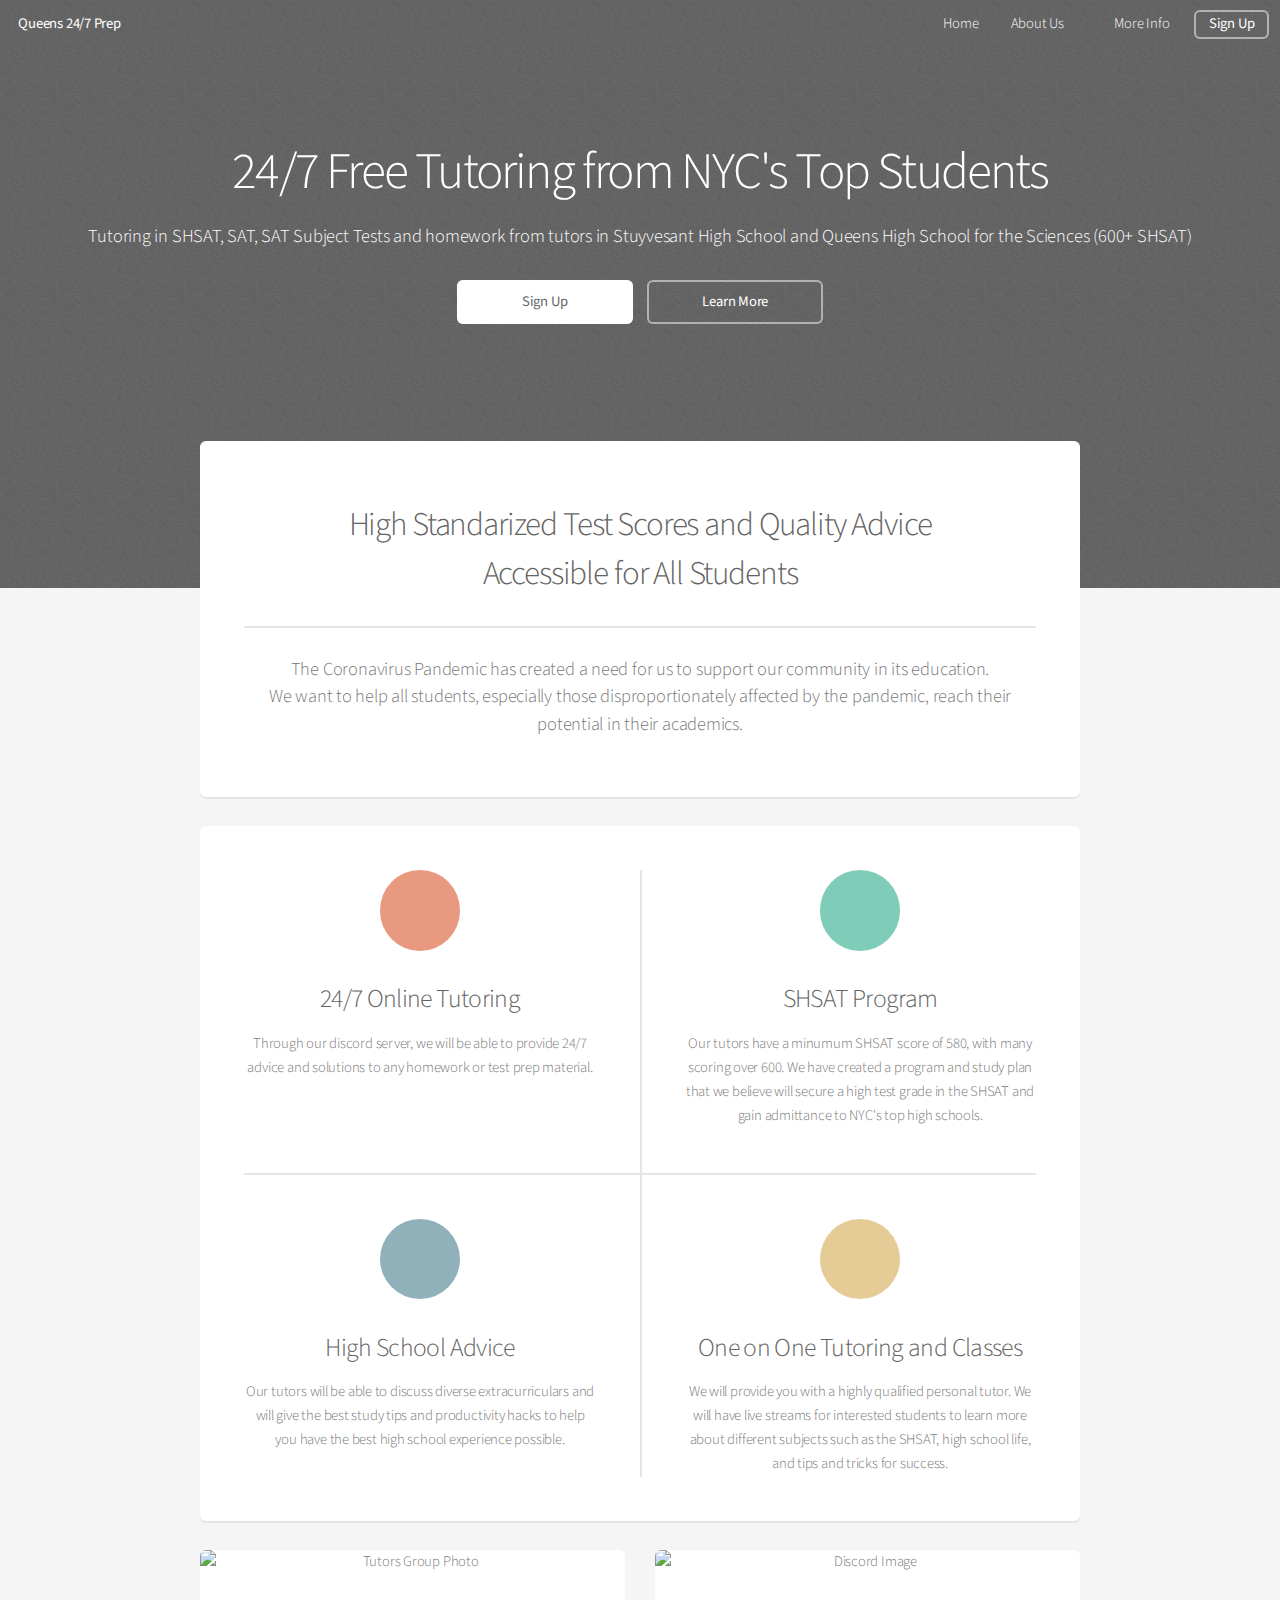
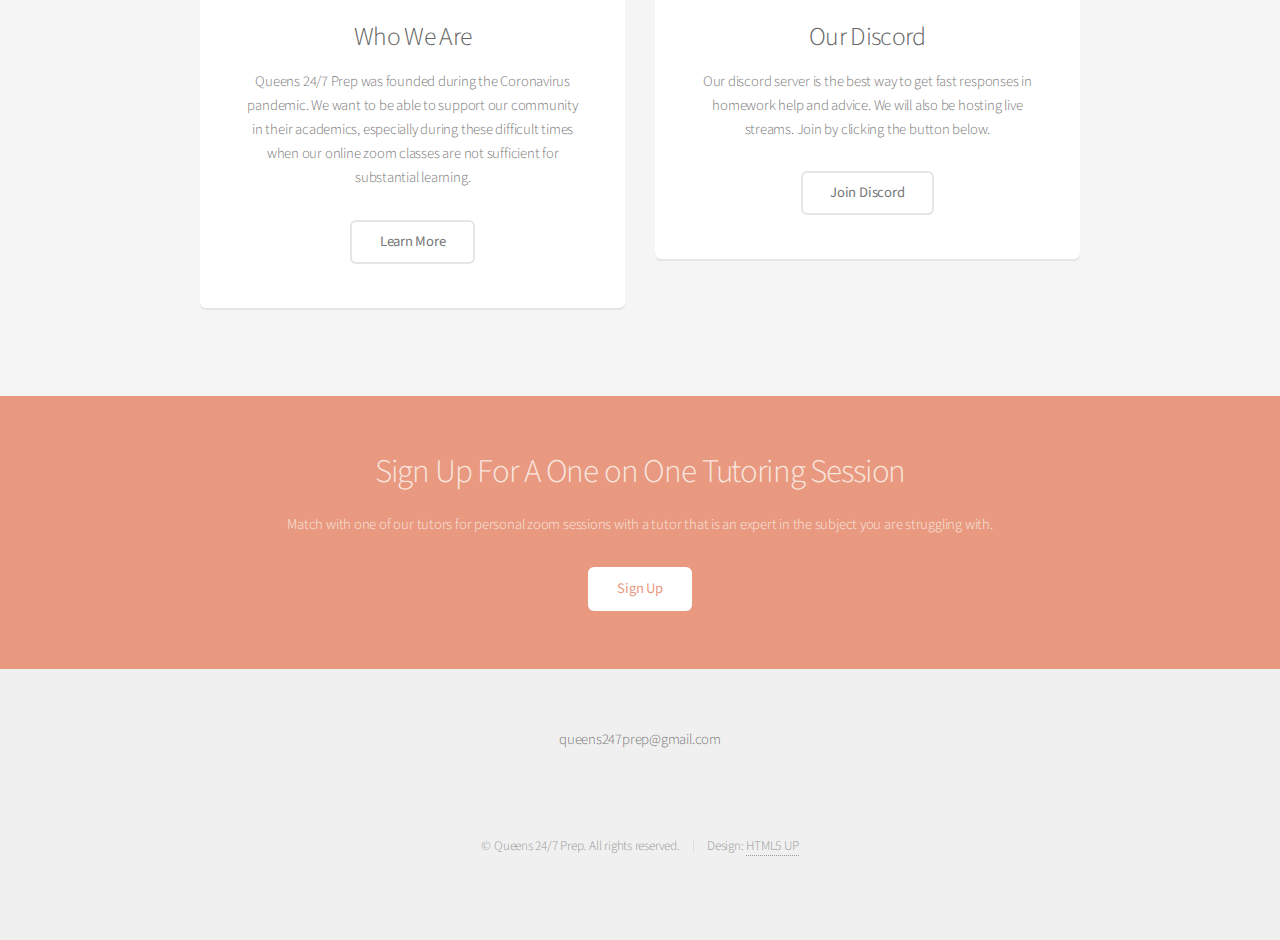
==== index.html @ dbf0fe8f "Add group photo" ====
<!DOCTYPE HTML>
<!--
	Alpha by HTML5 UP
	html5up.net | @ajlkn
	Free for personal and commercial use under the CCA 3.0 license (html5up.net/license)
-->
<html>
	<head>
		<title>Queens 24/7 Prep</title>
		<meta charset="utf-8" />
		<meta name="viewport" content="width=device-width, initial-scale=1, user-scalable=no" />
		<link rel="stylesheet" href="assets/css/main.css" />
		<link rel='icon' href='images/favicon.png' type='image/x-icon'/ >
	</head>
	<body class="landing is-preload">
		<div id="page-wrapper">

			<!-- Header -->
				<header id="header" class="alt">
					<h1><a href="index.html">Queens 24/7 Prep</a> </h1>
					<nav id="nav">
						<ul>
							<li><a href="index.html">Home</a></li>
							<li><a href="about_us.html">About Us</a></li>
							<li>
								<a href="#" class="icon solid fa-angle-down">More Info</a>
								<ul>
									<li><a href="be_a_tutor.html">Become a Tutor</a></li>
									<li><a href="faqs.html">FAQs</a></li>
									<li><a href="contact.html">Contact</a></li>

								</ul>
							</li>
							<li><a href="signup.html" class="button">Sign Up</a></li>
						</ul>
					</nav>
				</header>

			<!-- Banner -->
				<section id="banner">
					<h2>24/7 Free Tutoring from NYC's Top Students</h2>
					<p>Tutoring in SHSAT, SAT, SAT Subject Tests and homework from tutors in Stuyvesant High School and Queens High School for the Sciences (600+ SHSAT)</p>
					<ul class="actions special">
						<li><a href="signup.html" class="button primary">Sign Up</a></li>
						<li><a href="about_us.html" class="button">Learn More</a></li>
					</ul>
				</section>

			<!-- Main -->
				<section id="main" class="container">

					<section class="box special">
						<header class="major">
							<h2>High Standarized Test Scores and Quality Advice
							<br />
							Accessible for All Students</h2>
							<p>The Coronavirus Pandemic has created a need for us to support our community in its education.<br />
							We want to help all students, especially those disproportionately affected by the pandemic, reach their potential in their academics.</p>
						</header>
						<span class="image featured"><img src="images/pic01.jpg" alt="" /></span>
					</section>

					<section class="box special features">
						<div class="features-row">
							<section>
								<span class="icon solid major fa-bolt accent2"></span>
								<h3>24/7 Online Tutoring</h3>
								<p> Through our discord server, we will be able to provide 24/7 advice and solutions to any homework or test prep material. </p>
							</section>
							<section>
								<span class="icon solid major fa-book accent3"></span>
								<h3>SHSAT Program</h3>
								<p>Our tutors have a minumum SHSAT score of 580, with many scoring over 600. We have created a program and study plan that we believe will secure a high test grade in the SHSAT and gain admittance to NYC's top high schools.</p>
							</section>
						</div>
						<div class="features-row">
							<section>
								<span class="icon solid major fa-comments  accent4"></span>
								<h3>High School Advice</h3>
								<p>Our tutors will be able to discuss diverse extracurriculars and will give the best study tips and productivity hacks to help you have the best high school experience possible.  </p>
							</section>
							<section>
								<span class="icon solid major fa-university accent5"></span>
								<h3>One on One Tutoring and Classes</h3>
								<p>We will provide you with a highly qualified personal tutor. We will have live streams for interested students to learn more about different subjects such as the SHSAT, high school life, and tips and tricks for success.</p>
							</section>
						</div>
					</section>

					<div class="row">
						<div class="col-6 col-12-narrower">

							<section class="box special">
								<span class="image featured"><img src="images/group_photo.png" alt="Tutors Group Photo" /></span>
								<h3>Who We Are</h3>
								<p> Queens 24/7 Prep was founded during the Coronavirus pandemic. We want to be able to support our community in their academics, especially during these difficult times when our online zoom classes are not sufficient for substantial learning.</p>
								<ul class="actions special">
									<li><a href="about_us.html" class="button alt">Learn More</a></li>
								</ul>
							</section>

						</div>
						<div class="col-6 col-12-narrower">

							<section class="box special">
								<span class="image featured"><img src="images/discord.png"alt="Discord Image" /></span>
								<h3>Our Discord</h3>
								<p>Our discord server is the best way to get fast responses in homework help and advice. We will also be hosting live streams. Join by clicking the button below. </p>
								<ul class="actions special">
									<li><a href="https://discord.gg/2HjjsEA" class="button alt" target="_blank">Join Discord</a></li>
								</ul>
							</section>

						</div>
					</div>

				</section>

			<!-- CTA -->
				<section id="cta">

					<h2>Sign Up For A One on One Tutoring Session</h2>
					<p>Match with one of our tutors for personal zoom sessions with a tutor that is an expert in the subject you are struggling with.</p>

					<form>
							<div class="col-4 col-12-mobilep">
								<a href="signup.html" class="button">Sign Up</a>
							</div>
						</div>
					</form>

				</section>

			<!-- Footer -->
				<footer id="footer">
					<p> queens247prep@gmail.com</p>
					<ul class="icons">
						<li><a href="https://www.facebook.com/Queens-247-Prep-103384974793523" class="icon brands fa-facebook-f"><span class="label">Facebook</span></a></li>
						<li><a href="https://github.com/Nyu10/queens247prep" class="icon brands fa-github"><span class="label">Github</span></a></li>

					</ul>
					<ul class="copyright">
						<li>&copy; Queens 24/7 Prep. All rights reserved.</li><li>Design: <a href="http://html5up.net">HTML5 UP</a></li>
					</ul>
				</footer>

		</div>

		<!-- Scripts -->
			<script src="assets/js/jquery.min.js"></script>
			<script src="assets/js/jquery.dropotron.min.js"></script>
			<script src="assets/js/jquery.scrollex.min.js"></script>
			<script src="assets/js/browser.min.js"></script>
			<script src="assets/js/breakpoints.min.js"></script>
			<script src="assets/js/util.js"></script>
			<script src="assets/js/main.js"></script>

	</body>
</html>
---- assets/css/main.css ----
@import url("fontawesome-all.min.css");
@import url("https://fonts.googleapis.com/css?family=Source+Sans+Pro:300,400,300italic,400italic");

/*
	Alpha by HTML5 UP
	html5up.net | @ajlkn
	Free for personal and commercial use under the CCA 3.0 license (html5up.net/license)
*/

/* Reset */

/* Based on meyerweb.com/eric/tools/css/reset (v2.0 | 20110126 | License: public domain) */

	html, body, div, span, applet, object,
	iframe, h1, h2, h3, h4, h5, h6, p, blockquote,
	pre, a, abbr, acronym, address, big, cite,
	code, del, dfn, em, img, ins, kbd, q, s, samp,
	small, strike, strong, sub, sup, tt, var, b,
	u, i, center, dl, dt, dd, ol, ul, li, fieldset,
	form, label, legend, table, caption, tbody,
	tfoot, thead, tr, th, td, article, aside,
	canvas, details, embed, figure, figcaption,
	footer, header, hgroup, menu, nav, output, ruby,
	section, summary, time, mark, audio, video {
		margin: 0;
		padding: 0;
		border: 0;
		font-size: 100%;
		font: inherit;
		vertical-align: baseline;
	}

	article, aside, details, figcaption, figure,
	footer, header, hgroup, menu, nav, section {
		display: block;
	}

	body {
		line-height: 1;
	}

	ol, ul {
		list-style: none;
	}

	blockquote, q {
		quotes: none;
	}

		blockquote:before, blockquote:after, q:before, q:after {
			content: '';
			content: none;
		}

	table {
		border-collapse: collapse;
		border-spacing: 0;
	}

	body {
		-webkit-text-size-adjust: none;
	}

	mark {
		background-color: transparent;
		color: inherit;
	}

	input::-moz-focus-inner {
		border: 0;
		padding: 0;
	}

	input, select, textarea {
		-moz-appearance: none;
		-webkit-appearance: none;
		-ms-appearance: none;
		appearance: none;
	}

/* Basic */

	@-ms-viewport {
		width: device-width;
	}

	body {
		-ms-overflow-style: scrollbar;
	}

	@media screen and (max-width: 480px) {

		html, body {
			min-width: 320px;
		}

	}

	html {
		box-sizing: border-box;
	}

	*, *:before, *:after {
		box-sizing: inherit;
	}

	body {
		background: #f5f5f5;
	}

	body, input, select, textarea {
		color: #777;
		font-family: "Source Sans Pro", sans-serif;
		font-size: 16pt;
		font-weight: 300;
		line-height: 1.65em;
		letter-spacing: -0.015em;
	}

	a {
		-moz-transition: color 0.2s ease-in-out, border-bottom-color 0.2s ease-in-out;
		-webkit-transition: color 0.2s ease-in-out, border-bottom-color 0.2s ease-in-out;
		-ms-transition: color 0.2s ease-in-out, border-bottom-color 0.2s ease-in-out;
		transition: color 0.2s ease-in-out, border-bottom-color 0.2s ease-in-out;
		border-bottom: dotted 1px;
		color: #e89980;
		text-decoration: none;
	}

		a:hover {
			border-bottom-color: transparent;
		}

	strong, b {
		color: #646464;
		font-weight: 400;
	}

	em, i {
		font-style: italic;
	}

	p {
		margin: 0 0 2em 0;
	}

	h1, h2, h3, h4, h5, h6 {
		color: #646464;
		font-weight: 300;
		line-height: 1em;
		margin: 0 0 0.5em 0;
	}

		h1 a, h2 a, h3 a, h4 a, h5 a, h6 a {
			color: inherit;
			text-decoration: none;
		}

	h2 {
		font-size: 2.25em;
		line-height: 1.5em;
		letter-spacing: -0.035em;
	}

	h3 {
		font-size: 1.75em;
		line-height: 1.5em;
		letter-spacing: -0.025em;
	}

	h4 {
		font-size: 1.1em;
		line-height: 1.5em;
		letter-spacing: 0;
	}

	h5 {
		font-size: 0.9em;
		line-height: 1.5em;
		letter-spacing: 0;
	}

	h6 {
		font-size: 0.7em;
		line-height: 1.5em;
		letter-spacing: 0;
	}

	sub {
		font-size: 0.8em;
		position: relative;
		top: 0.5em;
	}

	sup {
		font-size: 0.8em;
		position: relative;
		top: -0.5em;
	}

	hr {
		border: 0;
		border-bottom: solid 2px #e5e5e5;
		margin: 2em 0;
	}

		hr.major {
			margin: 3em 0;
		}

	blockquote {
		border-left: solid 4px #e5e5e5;
		font-style: italic;
		margin: 0 0 2em 0;
		padding: 0.5em 0 0.5em 2em;
	}

	pre {
		-webkit-overflow-scrolling: touch;
		background: #f8f8f8;
		border-radius: 6px;
		border: solid 1px #e5e5e5;
		font-family: monospace;
		font-size: 0.9em;
		line-height: 1.75em;
		margin: 0 0 2em 0;
		overflow-x: auto;
		padding: 1em 1.5em;
	}

	code {
		background: #f8f8f8;
		border-radius: 6px;
		border: solid 1px #e5e5e5;
		font-family: monospace;
		font-size: 0.9em;
		margin: 0 0.25em;
		padding: 0.25em 0.65em;
	}

	.align-left {
		text-align: left;
	}

	.align-center {
		text-align: center;
	}

	.align-right {
		text-align: right;
	}

/* Row */

	.row {
		display: flex;
		flex-wrap: wrap;
		box-sizing: border-box;
		align-items: stretch;
	}

		.row > * {
			box-sizing: border-box;
		}

		.row.gtr-uniform > * > :last-child {
			margin-bottom: 0;
		}

		.row.aln-left {
			justify-content: flex-start;
		}

		.row.aln-center {
			justify-content: center;
		}

		.row.aln-right {
			justify-content: flex-end;
		}

		.row.aln-top {
			align-items: flex-start;
		}

		.row.aln-middle {
			align-items: center;
		}

		.row.aln-bottom {
			align-items: flex-end;
		}

		.row > .imp {
			order: -1;
		}

		.row > .col-1 {
			width: 8.33333%;
		}

		.row > .off-1 {
			margin-left: 8.33333%;
		}

		.row > .col-2 {
			width: 16.66667%;
		}

		.row > .off-2 {
			margin-left: 16.66667%;
		}

		.row > .col-3 {
			width: 25%;
		}

		.row > .off-3 {
			margin-left: 25%;
		}

		.row > .col-4 {
			width: 33.33333%;
		}

		.row > .off-4 {
			margin-left: 33.33333%;
		}

		.row > .col-5 {
			width: 41.66667%;
		}

		.row > .off-5 {
			margin-left: 41.66667%;
		}

		.row > .col-6 {
			width: 50%;
		}

		.row > .off-6 {
			margin-left: 50%;
		}

		.row > .col-7 {
			width: 58.33333%;
		}

		.row > .off-7 {
			margin-left: 58.33333%;
		}

		.row > .col-8 {
			width: 66.66667%;
		}

		.row > .off-8 {
			margin-left: 66.66667%;
		}

		.row > .col-9 {
			width: 75%;
		}

		.row > .off-9 {
			margin-left: 75%;
		}

		.row > .col-10 {
			width: 83.33333%;
		}

		.row > .off-10 {
			margin-left: 83.33333%;
		}

		.row > .col-11 {
			width: 91.66667%;
		}

		.row > .off-11 {
			margin-left: 91.66667%;
		}

		.row > .col-12 {
			width: 100%;
		}

		.row > .off-12 {
			margin-left: 100%;
		}

		.row.gtr-0 {
			margin-top: 0;
			margin-left: 0em;
		}

			.row.gtr-0 > * {
				padding: 0 0 0 0em;
			}

			.row.gtr-0.gtr-uniform {
				margin-top: 0em;
			}

				.row.gtr-0.gtr-uniform > * {
					padding-top: 0em;
				}

		.row.gtr-25 {
			margin-top: 0;
			margin-left: -0.5em;
		}

			.row.gtr-25 > * {
				padding: 0 0 0 0.5em;
			}

			.row.gtr-25.gtr-uniform {
				margin-top: -0.5em;
			}

				.row.gtr-25.gtr-uniform > * {
					padding-top: 0.5em;
				}

		.row.gtr-50 {
			margin-top: 0;
			margin-left: -1em;
		}

			.row.gtr-50 > * {
				padding: 0 0 0 1em;
			}

			.row.gtr-50.gtr-uniform {
				margin-top: -1em;
			}

				.row.gtr-50.gtr-uniform > * {
					padding-top: 1em;
				}

		.row {
			margin-top: 0;
			margin-left: -2em;
		}

			.row > * {
				padding: 0 0 0 2em;
			}

			.row.gtr-uniform {
				margin-top: -2em;
			}

				.row.gtr-uniform > * {
					padding-top: 2em;
				}

		.row.gtr-150 {
			margin-top: 0;
			margin-left: -3em;
		}

			.row.gtr-150 > * {
				padding: 0 0 0 3em;
			}

			.row.gtr-150.gtr-uniform {
				margin-top: -3em;
			}

				.row.gtr-150.gtr-uniform > * {
					padding-top: 3em;
				}

		.row.gtr-200 {
			margin-top: 0;
			margin-left: -4em;
		}

			.row.gtr-200 > * {
				padding: 0 0 0 4em;
			}

			.row.gtr-200.gtr-uniform {
				margin-top: -4em;
			}

				.row.gtr-200.gtr-uniform > * {
					padding-top: 4em;
				}

		@media screen and (max-width: 1680px) {

			.row {
				display: flex;
				flex-wrap: wrap;
				box-sizing: border-box;
				align-items: stretch;
			}

				.row > * {
					box-sizing: border-box;
				}

				.row.gtr-uniform > * > :last-child {
					margin-bottom: 0;
				}

				.row.aln-left {
					justify-content: flex-start;
				}

				.row.aln-center {
					justify-content: center;
				}

				.row.aln-right {
					justify-content: flex-end;
				}

				.row.aln-top {
					align-items: flex-start;
				}

				.row.aln-middle {
					align-items: center;
				}

				.row.aln-bottom {
					align-items: flex-end;
				}

				.row > .imp-wide {
					order: -1;
				}

				.row > .col-1-wide {
					width: 8.33333%;
				}

				.row > .off-1-wide {
					margin-left: 8.33333%;
				}

				.row > .col-2-wide {
					width: 16.66667%;
				}

				.row > .off-2-wide {
					margin-left: 16.66667%;
				}

				.row > .col-3-wide {
					width: 25%;
				}

				.row > .off-3-wide {
					margin-left: 25%;
				}

				.row > .col-4-wide {
					width: 33.33333%;
				}

				.row > .off-4-wide {
					margin-left: 33.33333%;
				}

				.row > .col-5-wide {
					width: 41.66667%;
				}

				.row > .off-5-wide {
					margin-left: 41.66667%;
				}

				.row > .col-6-wide {
					width: 50%;
				}

				.row > .off-6-wide {
					margin-left: 50%;
				}

				.row > .col-7-wide {
					width: 58.33333%;
				}

				.row > .off-7-wide {
					margin-left: 58.33333%;
				}

				.row > .col-8-wide {
					width: 66.66667%;
				}

				.row > .off-8-wide {
					margin-left: 66.66667%;
				}

				.row > .col-9-wide {
					width: 75%;
				}

				.row > .off-9-wide {
					margin-left: 75%;
				}

				.row > .col-10-wide {
					width: 83.33333%;
				}

				.row > .off-10-wide {
					margin-left: 83.33333%;
				}

				.row > .col-11-wide {
					width: 91.66667%;
				}

				.row > .off-11-wide {
					margin-left: 91.66667%;
				}

				.row > .col-12-wide {
					width: 100%;
				}

				.row > .off-12-wide {
					margin-left: 100%;
				}

				.row.gtr-0 {
					margin-top: 0;
					margin-left: 0em;
				}

					.row.gtr-0 > * {
						padding: 0 0 0 0em;
					}

					.row.gtr-0.gtr-uniform {
						margin-top: 0em;
					}

						.row.gtr-0.gtr-uniform > * {
							padding-top: 0em;
						}

				.row.gtr-25 {
					margin-top: 0;
					margin-left: -0.5em;
				}

					.row.gtr-25 > * {
						padding: 0 0 0 0.5em;
					}

					.row.gtr-25.gtr-uniform {
						margin-top: -0.5em;
					}

						.row.gtr-25.gtr-uniform > * {
							padding-top: 0.5em;
						}

				.row.gtr-50 {
					margin-top: 0;
					margin-left: -1em;
				}

					.row.gtr-50 > * {
						padding: 0 0 0 1em;
					}

					.row.gtr-50.gtr-uniform {
						margin-top: -1em;
					}

						.row.gtr-50.gtr-uniform > * {
							padding-top: 1em;
						}

				.row {
					margin-top: 0;
					margin-left: -2em;
				}

					.row > * {
						padding: 0 0 0 2em;
					}

					.row.gtr-uniform {
						margin-top: -2em;
					}

						.row.gtr-uniform > * {
							padding-top: 2em;
						}

				.row.gtr-150 {
					margin-top: 0;
					margin-left: -3em;
				}

					.row.gtr-150 > * {
						padding: 0 0 0 3em;
					}

					.row.gtr-150.gtr-uniform {
						margin-top: -3em;
					}

						.row.gtr-150.gtr-uniform > * {
							padding-top: 3em;
						}

				.row.gtr-200 {
					margin-top: 0;
					margin-left: -4em;
				}

					.row.gtr-200 > * {
						padding: 0 0 0 4em;
					}

					.row.gtr-200.gtr-uniform {
						margin-top: -4em;
					}

						.row.gtr-200.gtr-uniform > * {
							padding-top: 4em;
						}

		}

		@media screen and (max-width: 1280px) {

			.row {
				display: flex;
				flex-wrap: wrap;
				box-sizing: border-box;
				align-items: stretch;
			}

				.row > * {
					box-sizing: border-box;
				}

				.row.gtr-uniform > * > :last-child {
					margin-bottom: 0;
				}

				.row.aln-left {
					justify-content: flex-start;
				}

				.row.aln-center {
					justify-content: center;
				}

				.row.aln-right {
					justify-content: flex-end;
				}

				.row.aln-top {
					align-items: flex-start;
				}

				.row.aln-middle {
					align-items: center;
				}

				.row.aln-bottom {
					align-items: flex-end;
				}

				.row > .imp-normal {
					order: -1;
				}

				.row > .col-1-normal {
					width: 8.33333%;
				}

				.row > .off-1-normal {
					margin-left: 8.33333%;
				}

				.row > .col-2-normal {
					width: 16.66667%;
				}

				.row > .off-2-normal {
					margin-left: 16.66667%;
				}

				.row > .col-3-normal {
					width: 25%;
				}

				.row > .off-3-normal {
					margin-left: 25%;
				}

				.row > .col-4-normal {
					width: 33.33333%;
				}

				.row > .off-4-normal {
					margin-left: 33.33333%;
				}

				.row > .col-5-normal {
					width: 41.66667%;
				}

				.row > .off-5-normal {
					margin-left: 41.66667%;
				}

				.row > .col-6-normal {
					width: 50%;
				}

				.row > .off-6-normal {
					margin-left: 50%;
				}

				.row > .col-7-normal {
					width: 58.33333%;
				}

				.row > .off-7-normal {
					margin-left: 58.33333%;
				}

				.row > .col-8-normal {
					width: 66.66667%;
				}

				.row > .off-8-normal {
					margin-left: 66.66667%;
				}

				.row > .col-9-normal {
					width: 75%;
				}

				.row > .off-9-normal {
					margin-left: 75%;
				}

				.row > .col-10-normal {
					width: 83.33333%;
				}

				.row > .off-10-normal {
					margin-left: 83.33333%;
				}

				.row > .col-11-normal {
					width: 91.66667%;
				}

				.row > .off-11-normal {
					margin-left: 91.66667%;
				}

				.row > .col-12-normal {
					width: 100%;
				}

				.row > .off-12-normal {
					margin-left: 100%;
				}

				.row.gtr-0 {
					margin-top: 0;
					margin-left: 0em;
				}

					.row.gtr-0 > * {
						padding: 0 0 0 0em;
					}

					.row.gtr-0.gtr-uniform {
						margin-top: 0em;
					}

						.row.gtr-0.gtr-uniform > * {
							padding-top: 0em;
						}

				.row.gtr-25 {
					margin-top: 0;
					margin-left: -0.5em;
				}

					.row.gtr-25 > * {
						padding: 0 0 0 0.5em;
					}

					.row.gtr-25.gtr-uniform {
						margin-top: -0.5em;
					}

						.row.gtr-25.gtr-uniform > * {
							padding-top: 0.5em;
						}

				.row.gtr-50 {
					margin-top: 0;
					margin-left: -1em;
				}

					.row.gtr-50 > * {
						padding: 0 0 0 1em;
					}

					.row.gtr-50.gtr-uniform {
						margin-top: -1em;
					}

						.row.gtr-50.gtr-uniform > * {
							padding-top: 1em;
						}

				.row {
					margin-top: 0;
					margin-left: -2em;
				}

					.row > * {
						padding: 0 0 0 2em;
					}

					.row.gtr-uniform {
						margin-top: -2em;
					}

						.row.gtr-uniform > * {
							padding-top: 2em;
						}

				.row.gtr-150 {
					margin-top: 0;
					margin-left: -3em;
				}

					.row.gtr-150 > * {
						padding: 0 0 0 3em;
					}

					.row.gtr-150.gtr-uniform {
						margin-top: -3em;
					}

						.row.gtr-150.gtr-uniform > * {
							padding-top: 3em;
						}

				.row.gtr-200 {
					margin-top: 0;
					margin-left: -4em;
				}

					.row.gtr-200 > * {
						padding: 0 0 0 4em;
					}

					.row.gtr-200.gtr-uniform {
						margin-top: -4em;
					}

						.row.gtr-200.gtr-uniform > * {
							padding-top: 4em;
						}

		}

		@media screen and (max-width: 980px) {

			.row {
				display: flex;
				flex-wrap: wrap;
				box-sizing: border-box;
				align-items: stretch;
			}

				.row > * {
					box-sizing: border-box;
				}

				.row.gtr-uniform > * > :last-child {
					margin-bottom: 0;
				}

				.row.aln-left {
					justify-content: flex-start;
				}

				.row.aln-center {
					justify-content: center;
				}

				.row.aln-right {
					justify-content: flex-end;
				}

				.row.aln-top {
					align-items: flex-start;
				}

				.row.aln-middle {
					align-items: center;
				}

				.row.aln-bottom {
					align-items: flex-end;
				}

				.row > .imp-narrow {
					order: -1;
				}

				.row > .col-1-narrow {
					width: 8.33333%;
				}

				.row > .off-1-narrow {
					margin-left: 8.33333%;
				}

				.row > .col-2-narrow {
					width: 16.66667%;
				}

				.row > .off-2-narrow {
					margin-left: 16.66667%;
				}

				.row > .col-3-narrow {
					width: 25%;
				}

				.row > .off-3-narrow {
					margin-left: 25%;
				}

				.row > .col-4-narrow {
					width: 33.33333%;
				}

				.row > .off-4-narrow {
					margin-left: 33.33333%;
				}

				.row > .col-5-narrow {
					width: 41.66667%;
				}

				.row > .off-5-narrow {
					margin-left: 41.66667%;
				}

				.row > .col-6-narrow {
					width: 50%;
				}

				.row > .off-6-narrow {
					margin-left: 50%;
				}

				.row > .col-7-narrow {
					width: 58.33333%;
				}

				.row > .off-7-narrow {
					margin-left: 58.33333%;
				}

				.row > .col-8-narrow {
					width: 66.66667%;
				}

				.row > .off-8-narrow {
					margin-left: 66.66667%;
				}

				.row > .col-9-narrow {
					width: 75%;
				}

				.row > .off-9-narrow {
					margin-left: 75%;
				}

				.row > .col-10-narrow {
					width: 83.33333%;
				}

				.row > .off-10-narrow {
					margin-left: 83.33333%;
				}

				.row > .col-11-narrow {
					width: 91.66667%;
				}

				.row > .off-11-narrow {
					margin-left: 91.66667%;
				}

				.row > .col-12-narrow {
					width: 100%;
				}

				.row > .off-12-narrow {
					margin-left: 100%;
				}

				.row.gtr-0 {
					margin-top: 0;
					margin-left: 0em;
				}

					.row.gtr-0 > * {
						padding: 0 0 0 0em;
					}

					.row.gtr-0.gtr-uniform {
						margin-top: 0em;
					}

						.row.gtr-0.gtr-uniform > * {
							padding-top: 0em;
						}

				.row.gtr-25 {
					margin-top: 0;
					margin-left: -0.5em;
				}

					.row.gtr-25 > * {
						padding: 0 0 0 0.5em;
					}

					.row.gtr-25.gtr-uniform {
						margin-top: -0.5em;
					}

						.row.gtr-25.gtr-uniform > * {
							padding-top: 0.5em;
						}

				.row.gtr-50 {
					margin-top: 0;
					margin-left: -1em;
				}

					.row.gtr-50 > * {
						padding: 0 0 0 1em;
					}

					.row.gtr-50.gtr-uniform {
						margin-top: -1em;
					}

						.row.gtr-50.gtr-uniform > * {
							padding-top: 1em;
						}

				.row {
					margin-top: 0;
					margin-left: -2em;
				}

					.row > * {
						padding: 0 0 0 2em;
					}

					.row.gtr-uniform {
						margin-top: -2em;
					}

						.row.gtr-uniform > * {
							padding-top: 2em;
						}

				.row.gtr-150 {
					margin-top: 0;
					margin-left: -3em;
				}

					.row.gtr-150 > * {
						padding: 0 0 0 3em;
					}

					.row.gtr-150.gtr-uniform {
						margin-top: -3em;
					}

						.row.gtr-150.gtr-uniform > * {
							padding-top: 3em;
						}

				.row.gtr-200 {
					margin-top: 0;
					margin-left: -4em;
				}

					.row.gtr-200 > * {
						padding: 0 0 0 4em;
					}

					.row.gtr-200.gtr-uniform {
						margin-top: -4em;
					}

						.row.gtr-200.gtr-uniform > * {
							padding-top: 4em;
						}

		}

		@media screen and (max-width: 840px) {

			.row {
				display: flex;
				flex-wrap: wrap;
				box-sizing: border-box;
				align-items: stretch;
			}

				.row > * {
					box-sizing: border-box;
				}

				.row.gtr-uniform > * > :last-child {
					margin-bottom: 0;
				}

				.row.aln-left {
					justify-content: flex-start;
				}

				.row.aln-center {
					justify-content: center;
				}

				.row.aln-right {
					justify-content: flex-end;
				}

				.row.aln-top {
					align-items: flex-start;
				}

				.row.aln-middle {
					align-items: center;
				}

				.row.aln-bottom {
					align-items: flex-end;
				}

				.row > .imp-narrower {
					order: -1;
				}

				.row > .col-1-narrower {
					width: 8.33333%;
				}

				.row > .off-1-narrower {
					margin-left: 8.33333%;
				}

				.row > .col-2-narrower {
					width: 16.66667%;
				}

				.row > .off-2-narrower {
					margin-left: 16.66667%;
				}

				.row > .col-3-narrower {
					width: 25%;
				}

				.row > .off-3-narrower {
					margin-left: 25%;
				}

				.row > .col-4-narrower {
					width: 33.33333%;
				}

				.row > .off-4-narrower {
					margin-left: 33.33333%;
				}

				.row > .col-5-narrower {
					width: 41.66667%;
				}

				.row > .off-5-narrower {
					margin-left: 41.66667%;
				}

				.row > .col-6-narrower {
					width: 50%;
				}

				.row > .off-6-narrower {
					margin-left: 50%;
				}

				.row > .col-7-narrower {
					width: 58.33333%;
				}

				.row > .off-7-narrower {
					margin-left: 58.33333%;
				}

				.row > .col-8-narrower {
					width: 66.66667%;
				}

				.row > .off-8-narrower {
					margin-left: 66.66667%;
				}

				.row > .col-9-narrower {
					width: 75%;
				}

				.row > .off-9-narrower {
					margin-left: 75%;
				}

				.row > .col-10-narrower {
					width: 83.33333%;
				}

				.row > .off-10-narrower {
					margin-left: 83.33333%;
				}

				.row > .col-11-narrower {
					width: 91.66667%;
				}

				.row > .off-11-narrower {
					margin-left: 91.66667%;
				}

				.row > .col-12-narrower {
					width: 100%;
				}

				.row > .off-12-narrower {
					margin-left: 100%;
				}

				.row.gtr-0 {
					margin-top: 0;
					margin-left: 0em;
				}

					.row.gtr-0 > * {
						padding: 0 0 0 0em;
					}

					.row.gtr-0.gtr-uniform {
						margin-top: 0em;
					}

						.row.gtr-0.gtr-uniform > * {
							padding-top: 0em;
						}

				.row.gtr-25 {
					margin-top: 0;
					margin-left: -0.5em;
				}

					.row.gtr-25 > * {
						padding: 0 0 0 0.5em;
					}

					.row.gtr-25.gtr-uniform {
						margin-top: -0.5em;
					}

						.row.gtr-25.gtr-uniform > * {
							padding-top: 0.5em;
						}

				.row.gtr-50 {
					margin-top: 0;
					margin-left: -1em;
				}

					.row.gtr-50 > * {
						padding: 0 0 0 1em;
					}

					.row.gtr-50.gtr-uniform {
						margin-top: -1em;
					}

						.row.gtr-50.gtr-uniform > * {
							padding-top: 1em;
						}

				.row {
					margin-top: 0;
					margin-left: -2em;
				}

					.row > * {
						padding: 0 0 0 2em;
					}

					.row.gtr-uniform {
						margin-top: -2em;
					}

						.row.gtr-uniform > * {
							padding-top: 2em;
						}

				.row.gtr-150 {
					margin-top: 0;
					margin-left: -3em;
				}

					.row.gtr-150 > * {
						padding: 0 0 0 3em;
					}

					.row.gtr-150.gtr-uniform {
						margin-top: -3em;
					}

						.row.gtr-150.gtr-uniform > * {
							padding-top: 3em;
						}

				.row.gtr-200 {
					margin-top: 0;
					margin-left: -4em;
				}

					.row.gtr-200 > * {
						padding: 0 0 0 4em;
					}

					.row.gtr-200.gtr-uniform {
						margin-top: -4em;
					}

						.row.gtr-200.gtr-uniform > * {
							padding-top: 4em;
						}

		}

		@media screen and (max-width: 736px) {

			.row {
				display: flex;
				flex-wrap: wrap;
				box-sizing: border-box;
				align-items: stretch;
			}

				.row > * {
					box-sizing: border-box;
				}

				.row.gtr-uniform > * > :last-child {
					margin-bottom: 0;
				}

				.row.aln-left {
					justify-content: flex-start;
				}

				.row.aln-center {
					justify-content: center;
				}

				.row.aln-right {
					justify-content: flex-end;
				}

				.row.aln-top {
					align-items: flex-start;
				}

				.row.aln-middle {
					align-items: center;
				}

				.row.aln-bottom {
					align-items: flex-end;
				}

				.row > .imp-mobile {
					order: -1;
				}

				.row > .col-1-mobile {
					width: 8.33333%;
				}

				.row > .off-1-mobile {
					margin-left: 8.33333%;
				}

				.row > .col-2-mobile {
					width: 16.66667%;
				}

				.row > .off-2-mobile {
					margin-left: 16.66667%;
				}

				.row > .col-3-mobile {
					width: 25%;
				}

				.row > .off-3-mobile {
					margin-left: 25%;
				}

				.row > .col-4-mobile {
					width: 33.33333%;
				}

				.row > .off-4-mobile {
					margin-left: 33.33333%;
				}

				.row > .col-5-mobile {
					width: 41.66667%;
				}

				.row > .off-5-mobile {
					margin-left: 41.66667%;
				}

				.row > .col-6-mobile {
					width: 50%;
				}

				.row > .off-6-mobile {
					margin-left: 50%;
				}

				.row > .col-7-mobile {
					width: 58.33333%;
				}

				.row > .off-7-mobile {
					margin-left: 58.33333%;
				}

				.row > .col-8-mobile {
					width: 66.66667%;
				}

				.row > .off-8-mobile {
					margin-left: 66.66667%;
				}

				.row > .col-9-mobile {
					width: 75%;
				}

				.row > .off-9-mobile {
					margin-left: 75%;
				}

				.row > .col-10-mobile {
					width: 83.33333%;
				}

				.row > .off-10-mobile {
					margin-left: 83.33333%;
				}

				.row > .col-11-mobile {
					width: 91.66667%;
				}

				.row > .off-11-mobile {
					margin-left: 91.66667%;
				}

				.row > .col-12-mobile {
					width: 100%;
				}

				.row > .off-12-mobile {
					margin-left: 100%;
				}

				.row.gtr-0 {
					margin-top: 0;
					margin-left: 0em;
				}

					.row.gtr-0 > * {
						padding: 0 0 0 0em;
					}

					.row.gtr-0.gtr-uniform {
						margin-top: 0em;
					}

						.row.gtr-0.gtr-uniform > * {
							padding-top: 0em;
						}

				.row.gtr-25 {
					margin-top: 0;
					margin-left: -0.5em;
				}

					.row.gtr-25 > * {
						padding: 0 0 0 0.5em;
					}

					.row.gtr-25.gtr-uniform {
						margin-top: -0.5em;
					}

						.row.gtr-25.gtr-uniform > * {
							padding-top: 0.5em;
						}

				.row.gtr-50 {
					margin-top: 0;
					margin-left: -1em;
				}

					.row.gtr-50 > * {
						padding: 0 0 0 1em;
					}

					.row.gtr-50.gtr-uniform {
						margin-top: -1em;
					}

						.row.gtr-50.gtr-uniform > * {
							padding-top: 1em;
						}

				.row {
					margin-top: 0;
					margin-left: -2em;
				}

					.row > * {
						padding: 0 0 0 2em;
					}

					.row.gtr-uniform {
						margin-top: -2em;
					}

						.row.gtr-uniform > * {
							padding-top: 2em;
						}

				.row.gtr-150 {
					margin-top: 0;
					margin-left: -3em;
				}

					.row.gtr-150 > * {
						padding: 0 0 0 3em;
					}

					.row.gtr-150.gtr-uniform {
						margin-top: -3em;
					}

						.row.gtr-150.gtr-uniform > * {
							padding-top: 3em;
						}

				.row.gtr-200 {
					margin-top: 0;
					margin-left: -4em;
				}

					.row.gtr-200 > * {
						padding: 0 0 0 4em;
					}

					.row.gtr-200.gtr-uniform {
						margin-top: -4em;
					}

						.row.gtr-200.gtr-uniform > * {
							padding-top: 4em;
						}

		}

		@media screen and (max-width: 480px) {

			.row {
				display: flex;
				flex-wrap: wrap;
				box-sizing: border-box;
				align-items: stretch;
			}

				.row > * {
					box-sizing: border-box;
				}

				.row.gtr-uniform > * > :last-child {
					margin-bottom: 0;
				}

				.row.aln-left {
					justify-content: flex-start;
				}

				.row.aln-center {
					justify-content: center;
				}

				.row.aln-right {
					justify-content: flex-end;
				}

				.row.aln-top {
					align-items: flex-start;
				}

				.row.aln-middle {
					align-items: center;
				}

				.row.aln-bottom {
					align-items: flex-end;
				}

				.row > .imp-mobilep {
					order: -1;
				}

				.row > .col-1-mobilep {
					width: 8.33333%;
				}

				.row > .off-1-mobilep {
					margin-left: 8.33333%;
				}

				.row > .col-2-mobilep {
					width: 16.66667%;
				}

				.row > .off-2-mobilep {
					margin-left: 16.66667%;
				}

				.row > .col-3-mobilep {
					width: 25%;
				}

				.row > .off-3-mobilep {
					margin-left: 25%;
				}

				.row > .col-4-mobilep {
					width: 33.33333%;
				}

				.row > .off-4-mobilep {
					margin-left: 33.33333%;
				}

				.row > .col-5-mobilep {
					width: 41.66667%;
				}

				.row > .off-5-mobilep {
					margin-left: 41.66667%;
				}

				.row > .col-6-mobilep {
					width: 50%;
				}

				.row > .off-6-mobilep {
					margin-left: 50%;
				}

				.row > .col-7-mobilep {
					width: 58.33333%;
				}

				.row > .off-7-mobilep {
					margin-left: 58.33333%;
				}

				.row > .col-8-mobilep {
					width: 66.66667%;
				}

				.row > .off-8-mobilep {
					margin-left: 66.66667%;
				}

				.row > .col-9-mobilep {
					width: 75%;
				}

				.row > .off-9-mobilep {
					margin-left: 75%;
				}

				.row > .col-10-mobilep {
					width: 83.33333%;
				}

				.row > .off-10-mobilep {
					margin-left: 83.33333%;
				}

				.row > .col-11-mobilep {
					width: 91.66667%;
				}

				.row > .off-11-mobilep {
					margin-left: 91.66667%;
				}

				.row > .col-12-mobilep {
					width: 100%;
				}

				.row > .off-12-mobilep {
					margin-left: 100%;
				}

				.row.gtr-0 {
					margin-top: 0;
					margin-left: 0em;
				}

					.row.gtr-0 > * {
						padding: 0 0 0 0em;
					}

					.row.gtr-0.gtr-uniform {
						margin-top: 0em;
					}

						.row.gtr-0.gtr-uniform > * {
							padding-top: 0em;
						}

				.row.gtr-25 {
					margin-top: 0;
					margin-left: -0.5em;
				}

					.row.gtr-25 > * {
						padding: 0 0 0 0.5em;
					}

					.row.gtr-25.gtr-uniform {
						margin-top: -0.5em;
					}

						.row.gtr-25.gtr-uniform > * {
							padding-top: 0.5em;
						}

				.row.gtr-50 {
					margin-top: 0;
					margin-left: -1em;
				}

					.row.gtr-50 > * {
						padding: 0 0 0 1em;
					}

					.row.gtr-50.gtr-uniform {
						margin-top: -1em;
					}

						.row.gtr-50.gtr-uniform > * {
							padding-top: 1em;
						}

				.row {
					margin-top: 0;
					margin-left: -2em;
				}

					.row > * {
						padding: 0 0 0 2em;
					}

					.row.gtr-uniform {
						margin-top: -2em;
					}

						.row.gtr-uniform > * {
							padding-top: 2em;
						}

				.row.gtr-150 {
					margin-top: 0;
					margin-left: -3em;
				}

					.row.gtr-150 > * {
						padding: 0 0 0 3em;
					}

					.row.gtr-150.gtr-uniform {
						margin-top: -3em;
					}

						.row.gtr-150.gtr-uniform > * {
							padding-top: 3em;
						}

				.row.gtr-200 {
					margin-top: 0;
					margin-left: -4em;
				}

					.row.gtr-200 > * {
						padding: 0 0 0 4em;
					}

					.row.gtr-200.gtr-uniform {
						margin-top: -4em;
					}

						.row.gtr-200.gtr-uniform > * {
							padding-top: 4em;
						}

		}

/* Container */

	.container {
		margin: 0 auto;
		max-width: calc(100% - 5em);
		width: 60em;
	}

		.container.xsmall {
			width: 15em;
		}

		.container.small {
			width: 30em;
		}

		.container.medium {
			width: 45em;
		}

		.container.large {
			width: 75em;
		}

		.container.xlarge {
			width: 90em;
		}

		.container.max {
			width: 100%;
		}

		@media screen and (max-width: 840px) {

			.container {
				width: 100% !important;
			}

		}

		@media screen and (max-width: 736px) {

			.container {
				max-width: 100%;
			}

		}

/* Section/Article */

	section.special, article.special {
		text-align: center;
	}

	header p {
		color: #999;
		position: relative;
		margin: 0 0 1.5em 0;
		font-style: italic;
	}

	header h2 + p {
		font-size: 1.25em;
		margin-top: -1em;
		line-height: 1.5em;
	}

	header h3 + p {
		font-size: 1.1em;
		margin-top: -0.85em;
		line-height: 1.5em;
	}

	header h4 + p,
	header h5 + p,
	header h6 + p {
		font-size: 0.8em;
		margin-top: -0.5em;
		line-height: 1.5em;
	}

	header.major {
		padding: 1em 0;
		text-align: center;
	}

		header.major h2 {
			margin: 0;
		}

		header.major p {
			display: inline-block;
			border-top: solid 2px #e5e5e5;
			color: #777;
			margin: 1.5em 0 0 0;
			padding: 1.5em 0 0 0;
			font-style: normal;
		}

/* Form */

	form {
		margin: 0 0 2em 0;
	}

	label {
		color: #646464;
		display: block;
		font-size: 0.9em;
		font-weight: 300;
		margin: 0 0 1em 0;
	}

	input[type="text"],
	input[type="password"],
	input[type="email"],
	select,
	textarea {
		-moz-appearance: none;
		-webkit-appearance: none;
		-ms-appearance: none;
		appearance: none;
		background-color: #f8f8f8;
		border-radius: 6px;
		border: solid 1px #e5e5e5;
		color: inherit;
		display: block;
		outline: 0;
		padding: 0 1em;
		text-decoration: none;
		width: 100%;
	}

		input[type="text"]:invalid,
		input[type="password"]:invalid,
		input[type="email"]:invalid,
		select:invalid,
		textarea:invalid {
			box-shadow: none;
		}

		input[type="text"]:focus,
		input[type="password"]:focus,
		input[type="email"]:focus,
		select:focus,
		textarea:focus {
			border-color: #e89980;
			box-shadow: 0 0 0 2px #e89980;
		}

	select {
		background-image: url("data:image/svg+xml;charset=utf8,%3Csvg xmlns='http://www.w3.org/2000/svg' width='40' height='40' preserveAspectRatio='none' viewBox='0 0 40 40'%3E%3Cpath d='M9.4,12.3l10.4,10.4l10.4-10.4c0.2-0.2,0.5-0.4,0.9-0.4c0.3,0,0.6,0.1,0.9,0.4l3.3,3.3c0.2,0.2,0.4,0.5,0.4,0.9 c0,0.4-0.1,0.6-0.4,0.9L20.7,31.9c-0.2,0.2-0.5,0.4-0.9,0.4c-0.3,0-0.6-0.1-0.9-0.4L4.3,17.3c-0.2-0.2-0.4-0.5-0.4-0.9 c0-0.4,0.1-0.6,0.4-0.9l3.3-3.3c0.2-0.2,0.5-0.4,0.9-0.4S9.1,12.1,9.4,12.3z' fill='%23e5e5e5' /%3E%3C/svg%3E");
		background-size: 1.25em;
		background-repeat: no-repeat;
		background-position: calc(100% - 1em) center;
		height: 3em;
		padding-right: 3em;
		text-overflow: ellipsis;
	}

		select option {
			color: #777;
			background-color: #f5f5f5;
		}

		select:focus::-ms-value {
			background-color: transparent;
		}

		select::-ms-expand {
			display: none;
		}

	input[type="text"],
	input[type="password"],
	input[type="email"],
	select {
		height: 3em;
	}

	textarea {
		padding: 0.75em 1em;
	}

	input[type="checkbox"],
	input[type="radio"] {
		-moz-appearance: none;
		-webkit-appearance: none;
		-ms-appearance: none;
		appearance: none;
		display: block;
		float: left;
		margin-right: -2em;
		opacity: 0;
		width: 1em;
		z-index: -1;
	}

		input[type="checkbox"] + label,
		input[type="radio"] + label {
			text-decoration: none;
			color: #777;
			cursor: pointer;
			display: inline-block;
			font-size: 1em;
			font-weight: 300;
			padding-left: 2.55em;
			padding-right: 0.75em;
			position: relative;
		}

			input[type="checkbox"] + label:before,
			input[type="radio"] + label:before {
				-moz-osx-font-smoothing: grayscale;
				-webkit-font-smoothing: antialiased;
				display: inline-block;
				font-style: normal;
				font-variant: normal;
				text-rendering: auto;
				line-height: 1;
				text-transform: none !important;
				font-family: 'Font Awesome 5 Free';
				font-weight: 900;
			}

			input[type="checkbox"] + label:before,
			input[type="radio"] + label:before {
				background: #f8f8f8;
				border-radius: 6px;
				border: solid 1px #e5e5e5;
				content: '';
				display: inline-block;
				font-size: 0.8em;
				height: 2.25em;
				left: 0;
				line-height: 2.25em;
				position: absolute;
				text-align: center;
				top: 0;
				width: 2.25em;
			}

		input[type="checkbox"]:checked + label:before,
		input[type="radio"]:checked + label:before {
			background: #666;
			border-color: #666;
			color: #ffffff;
			content: '\f00c';
		}

		input[type="checkbox"]:focus + label:before,
		input[type="radio"]:focus + label:before {
			border-color: #e89980;
			box-shadow: 0 0 0 1px #e89980;
		}

	input[type="checkbox"] + label:before {
		border-radius: 6px;
	}

	input[type="radio"] + label:before {
		border-radius: 100%;
	}

	::-webkit-input-placeholder {
		color: #999 !important;
		opacity: 1.0;
	}

	:-moz-placeholder {
		color: #999 !important;
		opacity: 1.0;
	}

	::-moz-placeholder {
		color: #999 !important;
		opacity: 1.0;
	}

	:-ms-input-placeholder {
		color: #999 !important;
		opacity: 1.0;
	}

/* Box */

	.box {
		background: #fff;
		border-radius: 6px;
		box-shadow: 0 2px 0 0 #e5e5e5;
		margin: 0 0 2em 0;
		padding: 3em;
	}

		.box > :last-child {
			margin-bottom: 0;
		}

		.box.alt {
			background: none !important;
			border-radius: 0 !important;
			box-shadow: none !important;
			margin: 0 0 2em 0;
			padding: 0 !important;
		}

		.box.features .features-row {
			border-top: solid 2px #e5e5e5;
			position: relative;
		}

			.box.features .features-row:after {
				clear: both;
				content: '';
				display: block;
			}

			.box.features .features-row section {
				float: left;
				padding: 3em;
				width: 50%;
			}

				.box.features .features-row section :last-child {
					margin-bottom: 0;
				}

				.box.features .features-row section:nth-child(2n) {
					padding-right: 0;
				}

					.box.features .features-row section:nth-child(2n):before {
						background: #e5e5e5;
						content: '';
						display: block;
						height: 100%;
						margin-left: -3em;
						position: absolute;
						top: 0;
						width: 2px;
					}

				.box.features .features-row section:nth-child(2n-1) {
					padding-left: 0;
				}

			.box.features .features-row:first-child {
				border-top: 0;
			}

				.box.features .features-row:first-child section {
					padding-top: 0;
				}

			.box.features .features-row:last-child {
				padding-bottom: 0;
			}

				.box.features .features-row:last-child section {
					padding-bottom: 0;
				}

		.box.special {
			text-align: center;
		}

		.box .image.featured {
			border-radius: 0;
			display: block;
			margin: 3em 0 3em -3em;
			position: relative;
			width: calc(100% + 6em);
		}

			.box .image.featured img {
				border-radius: 0;
				display: block;
				width: 100%;
			}

			.box .image.featured:first-child {
				border-radius: 6px 6px 0 0;
				margin-bottom: 3em;
				margin-top: -3em;
			}

				.box .image.featured:first-child img {
					border-radius: 6px 6px 0 0;
				}

			.box .image.featured:last-child {
				border-radius: 0 0 6px 6px;
				margin-bottom: -3em;
				margin-top: 3em;
			}

				.box .image.featured:last-child img {
					border-radius: 0 0 6px 6px;
				}

/* Icon */

	.icon {
		text-decoration: none;
		border-bottom: none;
		position: relative;
	}

		.icon:before {
			-moz-osx-font-smoothing: grayscale;
			-webkit-font-smoothing: antialiased;
			display: inline-block;
			font-style: normal;
			font-variant: normal;
			text-rendering: auto;
			line-height: 1;
			text-transform: none !important;
			font-family: 'Font Awesome 5 Free';
			font-weight: 400;
		}

		.icon > .label {
			display: none;
		}

		.icon:before {
			line-height: inherit;
		}

		.icon.solid:before {
			font-weight: 900;
		}

		.icon.brands:before {
			font-family: 'Font Awesome 5 Brands';
		}

		.icon.major {
			background: #666;
			border-radius: 100%;
			color: #ffffff;
			cursor: default;
			display: inline-block;
			height: 5.5em;
			line-height: 5.5em;
			margin: 0 0 2em 0;
			width: 5.5em;
		}

			.icon.major:before {
				font-size: 2.5em;
			}

			.icon.major.accent1 {
				background: #666;
				color: #ffffff;
			}

			.icon.major.accent2 {
				background: #e89980;
				color: #ffffff;
			}

			.icon.major.accent3 {
				background: #7fcdb8;
				color: #ffffff;
			}

			.icon.major.accent4 {
				background: #90b0ba;
				color: #ffffff;
			}

			.icon.major.accent5 {
				background: #e5cb95;
				color: #ffffff;
			}

/* Image */

	.image {
		border-radius: 6px;
		border: 0;
		display: inline-block;
		position: relative;
	}

		.image img {
			border-radius: 6px;
			display: block;
		}

		.image.left {
			float: left;
			padding: 0 1.5em 1em 0;
			top: 0.25em;
		}

		.image.right {
			float: right;
			padding: 0 0 1em 1.5em;
			top: 0.25em;
		}
		.image.joseph{
			max-width: 100%;
			height: auto;
			float: right;
			padding: 0 50px 1em 50px;
			top: 0.25em;
		}

		.image.fit {
			display: block;
			margin: 0 0 2em 0;
			width: 100%;
		}

			.image.fit img {
				display: block;
				width: 100%;
			}
/* List */

	ol {
		list-style: decimal;
		margin: 0 0 2em 0;
		padding-left: 1.25em;
	}

		ol li {
			padding-left: 0.25em;
		}

	ul {
		list-style: disc;
		margin: 0 0 2em 0;
		padding-left: 1em;
	}

		ul li {
			padding-left: 0.5em;
		}

		ul.alt {
			list-style: none;
			padding-left: 0;
		}

			ul.alt li {
				border-top: solid 1px #e5e5e5;
				padding: 0.5em 0;
			}

				ul.alt li:first-child {
					border-top: 0;
					padding-top: 0;
				}

		ul.icons {
			cursor: default;
			list-style: none;
			padding-left: 0;
		}

			ul.icons li {
				display: inline-block;
				padding: 0 1.25em 0 0;
			}

				ul.icons li:last-child {
					padding-right: 0;
				}

				ul.icons li .icon {
					color: inherit;
				}

					ul.icons li .icon:before {
						font-size: 1.75em;
					}

	dl {
		margin: 0 0 2em 0;
	}

/* Actions */

	ul.actions {
		display: -moz-flex;
		display: -webkit-flex;
		display: -ms-flex;
		display: flex;
		cursor: default;
		list-style: none;
		margin-left: -1em;
		padding-left: 0;
	}

		ul.actions li {
			padding: 0 0 0 1em;
			vertical-align: middle;
		}

		ul.actions.special {
			-moz-justify-content: center;
			-webkit-justify-content: center;
			-ms-justify-content: center;
			justify-content: center;
			width: 100%;
			margin-left: 0;
		}

			ul.actions.special li:first-child {
				padding-left: 0;
			}

		ul.actions.stacked {
			-moz-flex-direction: column;
			-webkit-flex-direction: column;
			-ms-flex-direction: column;
			flex-direction: column;
			margin-left: 0;
		}

			ul.actions.stacked li {
				padding: 1.3em 0 0 0;
			}

				ul.actions.stacked li:first-child {
					padding-top: 0;
				}

		ul.actions.fit {
			width: calc(100% + 1em);
		}

			ul.actions.fit li {
				-moz-flex-grow: 1;
				-webkit-flex-grow: 1;
				-ms-flex-grow: 1;
				flex-grow: 1;
				-moz-flex-shrink: 1;
				-webkit-flex-shrink: 1;
				-ms-flex-shrink: 1;
				flex-shrink: 1;
				width: 100%;
			}

				ul.actions.fit li > * {
					width: 100%;
				}

			ul.actions.fit.stacked {
				width: 100%;
			}

		@media screen and (max-width: 480px) {

			ul.actions:not(.fixed) {
				-moz-flex-direction: column;
				-webkit-flex-direction: column;
				-ms-flex-direction: column;
				flex-direction: column;
				margin-left: 0;
				width: 100% !important;
			}

				ul.actions:not(.fixed) li {
					-moz-flex-grow: 1;
					-webkit-flex-grow: 1;
					-ms-flex-grow: 1;
					flex-grow: 1;
					-moz-flex-shrink: 1;
					-webkit-flex-shrink: 1;
					-ms-flex-shrink: 1;
					flex-shrink: 1;
					padding: 1em 0 0 0;
					text-align: center;
					width: 100%;
				}

					ul.actions:not(.fixed) li > * {
						width: 100%;
					}

					ul.actions:not(.fixed) li:first-child {
						padding-top: 0;
					}

					ul.actions:not(.fixed) li input[type="submit"],
					ul.actions:not(.fixed) li input[type="reset"],
					ul.actions:not(.fixed) li input[type="button"],
					ul.actions:not(.fixed) li button,
					ul.actions:not(.fixed) li .button {
						width: 100%;
					}

						ul.actions:not(.fixed) li input[type="submit"].icon:before,
						ul.actions:not(.fixed) li input[type="reset"].icon:before,
						ul.actions:not(.fixed) li input[type="button"].icon:before,
						ul.actions:not(.fixed) li button.icon:before,
						ul.actions:not(.fixed) li .button.icon:before {
							margin-left: -0.5em;
						}

		}

/* Table */

	.table-wrapper {
		-webkit-overflow-scrolling: touch;
		overflow-x: auto;
	}

	table {
		margin: 0 0 2em 0;
		width: 100%;
	}

		table tbody tr {
			border: solid 1px #e5e5e5;
			border-left: 0;
			border-right: 0;
		}

			table tbody tr:nth-child(2n + 1) {
				background-color: #f8f8f8;
			}

		table td {
			padding: 0.75em 0.75em;
		}

		table th {
			color: #646464;
			font-size: 0.9em;
			font-weight: 300;
			padding: 0 0.75em 0.75em 0.75em;
			text-align: left;
		}

		table thead {
			border-bottom: solid 2px #e5e5e5;
		}

		table tfoot {
			border-top: solid 2px #e5e5e5;
		}

		table.alt {
			border-collapse: separate;
		}

			table.alt tbody tr td {
				border: solid 1px #e5e5e5;
				border-left-width: 0;
				border-top-width: 0;
			}

				table.alt tbody tr td:first-child {
					border-left-width: 1px;
				}

			table.alt tbody tr:first-child td {
				border-top-width: 1px;
			}

			table.alt thead {
				border-bottom: 0;
			}

			table.alt tfoot {
				border-top: 0;
			}

/* Button */

	input[type="submit"],
	input[type="reset"],
	input[type="button"],
	.button {
		-moz-appearance: none;
		-webkit-appearance: none;
		-ms-appearance: none;
		appearance: none;
		-moz-transition: background-color 0.2s ease-in-out, color 0.2s ease-in-out;
		-webkit-transition: background-color 0.2s ease-in-out, color 0.2s ease-in-out;
		-ms-transition: background-color 0.2s ease-in-out, color 0.2s ease-in-out;
		transition: background-color 0.2s ease-in-out, color 0.2s ease-in-out;
		background-color: #666;
		border-radius: 6px;
		border: 0;
		color: #ffffff;
		cursor: pointer;
		display: inline-block;
		font-weight: 400;
		height: 3em;
		line-height: 3em;
		padding: 0 2em;
		text-align: center;
		text-decoration: none;
		white-space: nowrap;
	}

		input[type="submit"]:hover,
		input[type="reset"]:hover,
		input[type="button"]:hover,
		.button:hover {
			background-color: #737373;
		}

		input[type="submit"]:active,
		input[type="reset"]:active,
		input[type="button"]:active,
		.button:active {
			background-color: #595959;
		}

		input[type="submit"].icon,
		input[type="reset"].icon,
		input[type="button"].icon,
		.button.icon {
			padding-left: 1.35em;
		}

			input[type="submit"].icon:before,
			input[type="reset"].icon:before,
			input[type="button"].icon:before,
			.button.icon:before {
				margin-right: 0.5em;
			}

		input[type="submit"].fit,
		input[type="reset"].fit,
		input[type="button"].fit,
		.button.fit {
			width: 100%;
		}

		input[type="submit"].small,
		input[type="reset"].small,
		input[type="button"].small,
		.button.small {
			font-size: 0.8em;
			height: 2.7em;
			line-height: 2.7em;
		}

		input[type="submit"].large,
		input[type="reset"].large,
		input[type="button"].large,
		.button.large {
			font-size: 1.25em;
			height: 2.7em;
			line-height: 2.7em;
		}

		input[type="submit"].alt,
		input[type="reset"].alt,
		input[type="button"].alt,
		.button.alt {
			background-color: transparent;
			box-shadow: inset 0 0 0 2px #e5e5e5;
			color: #777;
		}

			input[type="submit"].alt:hover,
			input[type="reset"].alt:hover,
			input[type="button"].alt:hover,
			.button.alt:hover {
				background-color: #f8f8f8;
			}

			input[type="submit"].alt:active,
			input[type="reset"].alt:active,
			input[type="button"].alt:active,
			.button.alt:active {
				background-color: #f0f0f0;
			}

			input[type="submit"].alt.icon:before,
			input[type="reset"].alt.icon:before,
			input[type="button"].alt.icon:before,
			.button.alt.icon:before {
				color: #999;
			}

		input[type="submit"].primary,
		input[type="reset"].primary,
		input[type="button"].primary,
		.button.primary {
			background-color: #e89980;
			color: #ffffff !important;
		}

			input[type="submit"].primary:hover,
			input[type="reset"].primary:hover,
			input[type="button"].primary:hover,
			.button.primary:hover {
				background-color: #ecaa96;
			}

			input[type="submit"].primary:active,
			input[type="reset"].primary:active,
			input[type="button"].primary:active,
			.button.primary:active {
				background-color: #e4886a;
			}

		input[type="submit"].disabled, input[type="submit"]:disabled,
		input[type="reset"].disabled,
		input[type="reset"]:disabled,
		input[type="button"].disabled,
		input[type="button"]:disabled,
		.button.disabled,
		.button:disabled {
			background-color: #777 !important;
			box-shadow: inset 0 -0.15em 0 0 rgba(0, 0, 0, 0.15);
			color: #f5f5f5 !important;
			cursor: default;
			opacity: 0.25;
		}

/* Header */

	#page-wrapper {
		padding-top: 3em;
	}

	body.landing #page-wrapper {
		padding-top: 0;
	}

	@-moz-keyframes reveal-header {
		0% {
			top: -5em;
		}

		100% {
			top: 0;
		}
	}

	@-webkit-keyframes reveal-header {
		0% {
			top: -5em;
		}

		100% {
			top: 0;
		}
	}

	@-ms-keyframes reveal-header {
		0% {
			top: -5em;
		}

		100% {
			top: 0;
		}
	}

	@keyframes reveal-header {
		0% {
			top: -5em;
		}

		100% {
			top: 0;
		}
	}

	#header {
		background: #444;
		color: #bbb;
		cursor: default;
		height: 3.25em;
		left: 0;
		line-height: 3.25em;
		position: fixed;
		top: 0;
		width: 100%;
		z-index: 10000;
	}

		#header h1 {
			color: inherit;
			height: inherit;
			left: 1.25em;
			line-height: inherit;
			margin: 0;
			padding: 0;
			position: absolute;
			top: 0;
		}

			#header h1 a {
				color: #fff;
				font-weight: 400;
				border: 0;
			}

		#header nav {
			height: inherit;
			line-height: inherit;
			position: absolute;
			right: 0.75em;
			top: 0;
			vertical-align: middle;
		}

			#header nav > ul {
				list-style: none;
				margin: 0;
				padding-left: 0;
			}

				#header nav > ul > li {
					display: inline-block;
					padding-left: 0;
				}

					#header nav > ul > li > ul {
						display: none;
					}

					#header nav > ul > li a {
						display: inline-block;
						height: 2em;
						line-height: 1.95em;
						padding: 0 1em;
						border-radius: 6px;
					}

					#header nav > ul > li a:not(.button) {
						color: #fff;
						display: inline-block;
						text-decoration: none;
						border: 0;
					}

						#header nav > ul > li a:not(.button).icon:before {
							color: #999;
							margin-right: 0.5em;
						}

					#header nav > ul > li:first-child {
						margin-left: 0;
					}

					#header nav > ul > li.active a:not(.button) {
						background-color: rgba(153, 153, 153, 0.25);
					}

					#header nav > ul > li .button {
						margin: 0 0 0 0.5em;
						position: relative;
					}

		#header input[type="submit"],
		#header input[type="reset"],
		#header input[type="button"],
		#header .button {
			background-color: transparent;
			box-shadow: inset 0 0 0 2px #999;
			color: #fff;
		}

			#header input[type="submit"]:hover,
			#header input[type="reset"]:hover,
			#header input[type="button"]:hover,
			#header .button:hover {
				background-color: rgba(153, 153, 153, 0.25);
			}

			#header input[type="submit"]:active,
			#header input[type="reset"]:active,
			#header input[type="button"]:active,
			#header .button:active {
				background-color: rgba(153, 153, 153, 0.5);
			}

		#header .container {
			position: relative;
		}

			#header .container h1 {
				left: 0;
			}

			#header .container nav {
				right: 0;
			}

		#header.reveal {
			-moz-animation: reveal-header 0.5s;
			-webkit-animation: reveal-header 0.5s;
			-ms-animation: reveal-header 0.5s;
			animation: reveal-header 0.5s;
		}

		#header.alt {
			-moz-animation: none;
			-webkit-animation: none;
			-ms-animation: none;
			animation: none;
			background: none;
			color: rgba(255, 255, 255, 0.75);
			position: absolute;
		}

			#header.alt nav > ul > li a:not(.button).icon:before {
				color: rgba(255, 255, 255, 0.75);
			}

			#header.alt nav > ul > li.active a:not(.button) {
				background-color: rgba(255, 255, 255, 0.2);
			}

			#header.alt input[type="submit"],
			#header.alt input[type="reset"],
			#header.alt input[type="button"],
			#header.alt .button {
				box-shadow: inset 0 0 0 2px rgba(255, 255, 255, 0.5);
			}

				#header.alt input[type="submit"]:hover,
				#header.alt input[type="reset"]:hover,
				#header.alt input[type="button"]:hover,
				#header.alt .button:hover {
					background-color: rgba(255, 255, 255, 0.1);
				}

				#header.alt input[type="submit"]:active,
				#header.alt input[type="reset"]:active,
				#header.alt input[type="button"]:active,
				#header.alt .button:active {
					background-color: rgba(255, 255, 255, 0.2);
				}

	.dropotron {
		background: #fff;
		border-radius: 6px;
		box-shadow: 0 2px 0 0 rgba(0, 0, 0, 0.065), inset 0 -1px 0 0 #fff, inset 0 0 0 1px rgba(229, 229, 229, 0.5);
		list-style: none;
		margin: calc(-0.5em + 1px) 0 0 1px;
		padding: 0.5em 0;
		width: 11em;
	}

		.dropotron li {
			padding: 0;
		}

			.dropotron li a, .dropotron li span {
				-moz-transition: none;
				-webkit-transition: none;
				-ms-transition: none;
				transition: none;
				border: 0;
				border-top: solid 1px #f2f2f2;
				color: inherit;
				display: block;
				padding: 0.15em 1em;
			}

			.dropotron li:first-child > a, .dropotron li:first-child > span {
				border-top: 0;
			}

			.dropotron li.active > a, .dropotron li.active > span, .dropotron li:hover > a, .dropotron li:hover > span {
				background: #e89980;
				color: #ffffff;
			}

		.dropotron.level-0 {
			font-size: 0.9em;
			margin: 1em 0 0 0;
		}

			.dropotron.level-0:before {
				-moz-transform: rotate(45deg);
				-webkit-transform: rotate(45deg);
				-ms-transform: rotate(45deg);
				transform: rotate(45deg);
				background: #fff;
				border: solid 1px rgba(229, 229, 229, 0.5);
				border-bottom: 0;
				border-right: 0;
				box-shadow: -0.25em -0.125em 0.125em 0 rgba(0, 0, 0, 0.015);
				content: '';
				display: block;
				height: 0.75em;
				position: absolute;
				right: 1.25em;
				top: -0.375em;
				width: 0.75em;
				z-index: 0;
			}

/* Banner */

	#banner {
		background-attachment: scroll,							fixed;
		background-color: #666;
		background-image: url("images/overlay.png"), url("../../images/banner.jpg");
		background-position: top left,						center center;
		background-repeat: repeat,							no-repeat;
		background-size: auto,							cover;
		color: #fff;
		padding: 12em 0 20em 0;
		text-align: center;
	}

		#banner :last-child {
			margin-bottom: 0;
		}

		#banner h2, #banner h3, #banner h4, #banner h5, #banner h6 {
			color: #fff;
		}

		#banner h2 {
			font-size: 3.5em;
			line-height: 1em;
			margin: 0 0 0.5em 0;
			padding: 0;
		}

		#banner p {
			font-size: 1.25em;
			margin-bottom: 1.75em;
		}

		#banner input[type="submit"],
		#banner input[type="reset"],
		#banner input[type="button"],
		#banner .button {
			background-color: transparent;
			box-shadow: inset 0 0 0 2px rgba(255, 255, 255, 0.5);
			color: #fff;
			min-width: 12em;
		}

			#banner input[type="submit"]:hover,
			#banner input[type="reset"]:hover,
			#banner input[type="button"]:hover,
			#banner .button:hover {
				background-color: rgba(255, 255, 255, 0.1);
			}

			#banner input[type="submit"]:active,
			#banner input[type="reset"]:active,
			#banner input[type="button"]:active,
			#banner .button:active {
				background-color: rgba(255, 255, 255, 0.2);
			}

			#banner input[type="submit"].primary,
			#banner input[type="reset"].primary,
			#banner input[type="button"].primary,
			#banner .button.primary {
				background: #fff;
				color: #666 !important;
			}

/* Main */

	#main {
		padding: 4em 0;
	}

		#main > header {
			text-align: center;
			margin: 0 0 3em 0;
		}

			#main > header h2 {
				font-size: 2.75em;
				margin: 0;
			}

			#main > header p {
				border-top: solid 2px #e5e5e5;
				color: #777;
				display: inline-block;
				font-style: normal;
				margin: 1em 0 0 0;
				padding: 1em 0 1.25em 0;
			}

	body.landing #main {
		margin-top: -14em;
	}

/* Footer */

	#footer {
		background: #f0f0f0;
		padding: 4em 0 6em 0;
		text-align: center;
	}

		#footer .icons a {
			-moz-transition: opacity 0.2s ease-in-out;
			-webkit-transition: opacity 0.2s ease-in-out;
			-ms-transition: opacity 0.2s ease-in-out;
			transition: opacity 0.2s ease-in-out;
			opacity: 0.35;
		}

			#footer .icons a:hover {
				opacity: 0.75;
			}

		#footer .copyright {
			color: #999;
			font-size: 0.9em;
			line-height: 1em;
			margin: 2em 0 0 0;
			padding: 0;
			text-align: center;
		}

			#footer .copyright a {
				color: inherit;
			}

			#footer .copyright li {
				border-left: solid 1px #dddddd;
				display: inline-block;
				list-style: none;
				margin-left: 1em;
				padding-left: 1em;
			}

				#footer .copyright li:first-child {
					border-left: 0;
					margin-left: 0;
					padding-left: 0;
				}

/* CTA */

	#cta {
		background: #e89980;
		color: #f9e6df;
		padding: 3.5em 0 4em 0;
		text-align: center;
	}

		#cta h2, #cta h3, #cta h4, #cta h5, #cta h6 {
			color: inherit;
		}

		#cta form {
			margin: 0 auto;
			max-width: 100%;
			width: 25em;
		}

		#cta input[type="submit"],
		#cta input[type="reset"],
		#cta input[type="button"],
		#cta .button {
			box-shadow: none;
			background: #fff;
			color: #e89980;
		}

		#cta input[type="text"],
		#cta input[type="password"],
		#cta input[type="email"],
		#cta select,
		#cta textarea {
			color: #ffffff;
			background: rgba(255, 255, 255, 0.15);
			border: 0;
		}

			#cta input[type="text"]:focus,
			#cta input[type="password"]:focus,
			#cta input[type="email"]:focus,
			#cta select:focus,
			#cta textarea:focus {
				box-shadow: inset 0 0 0 2px #fff;
			}

		#cta ::-webkit-input-placeholder {
			color: rgba(255, 255, 255, 0.75) !important;
		}

		#cta :-moz-placeholder {
			color: rgba(255, 255, 255, 0.75) !important;
		}

		#cta ::-moz-placeholder {
			color: rgba(255, 255, 255, 0.75) !important;
		}

		#cta :-ms-input-placeholder {
			color: rgba(255, 255, 255, 0.75) !important;
		}

		#cta .formerize-placeholder {
			color: rgba(255, 255, 255, 0.75) !important;
		}

/* Wide */

	@media screen and (max-width: 1680px) {

		/* Basic */

			body, input, select, textarea {
				font-size: 13pt;
			}

		/* Banner */

			#banner {
				padding: 10em 0 18em 0;
			}

	}

/* Normal */

	@media screen and (max-width: 1280px) {

		/* Basic */

			body, input, select, textarea {
				font-size: 11pt;
			}

		/* Header */

			.dropotron.level-0 {
				font-size: 1em;
			}

		/* Banner */

			#banner {
				background-attachment: scroll;
			}

				#banner h2 {
					font-size: 3.5em;
				}

	}

/* Narrow */

	@media screen and (max-width: 980px) {

		/* Basic */

			body, input, select, textarea {
				font-size: 11pt;
			}

	}

/* Narrower */

	#navPanel, #navButton {
		display: none;
	}

	@media screen and (max-width: 840px) {

		/* Basic */

			html, body {
				overflow-x: hidden;
			}

			body, input, select, textarea {
				font-size: 11pt;
			}

			h2 br, h3 br, h4 br, h5 br, h6 br {
				display: none;
			}

		/* Section/Article */

			header br {
				display: none;
			}

			header.major {
				padding: 0 4em;
			}

		/* Box */

			.box {
				padding: 3em 2em;
			}

				.box.features > section {
					padding: 3em 2em;
				}

				.box .image.featured {
					margin-left: -2em;
					width: calc(100% + 4em);
				}

					.box .image.featured:first-child {
						margin-bottom: 3em;
						margin-top: -3em;
					}

					.box .image.featured:last-child {
						margin-bottom: -3em;
						margin-top: 3em;
					}

		/* Header */

			#page-wrapper {
				padding-top: 0;
			}

			#header {
				display: none;
			}

		/* Banner */

		/* Nav */

			#page-wrapper {
				-moz-backface-visibility: hidden;
				-webkit-backface-visibility: hidden;
				-ms-backface-visibility: hidden;
				backface-visibility: hidden;
				-moz-transition: -moz-transform 0.5s ease;
				-webkit-transition: -webkit-transform 0.5s ease;
				-ms-transition: -ms-transform 0.5s ease;
				transition: transform 0.5s ease;
				padding-bottom: 1px;
			}

			#navButton {
				-moz-backface-visibility: hidden;
				-webkit-backface-visibility: hidden;
				-ms-backface-visibility: hidden;
				backface-visibility: hidden;
				-moz-transition: -moz-transform 0.5s ease;
				-webkit-transition: -webkit-transform 0.5s ease;
				-ms-transition: -ms-transform 0.5s ease;
				transition: transform 0.5s ease;
				display: block;
				height: 44px;
				left: 0;
				position: fixed;
				top: 0;
				width: 100%;
				z-index: 10001;
			}

				#navButton .toggle {
					text-decoration: none;
					height: 100%;
					left: 0;
					position: absolute;
					top: 0;
					width: 100%;
					border: 0;
					outline: 0;
				}

					#navButton .toggle:before {
						-moz-osx-font-smoothing: grayscale;
						-webkit-font-smoothing: antialiased;
						display: inline-block;
						font-style: normal;
						font-variant: normal;
						text-rendering: auto;
						line-height: 1;
						text-transform: none !important;
						font-family: 'Font Awesome 5 Free';
						font-weight: 900;
					}

					#navButton .toggle:before {
						background: rgba(192, 192, 192, 0.75);
						border-radius: 6px;
						color: #fff;
						content: '\f0c9';
						display: block;
						font-size: 16px;
						height: 2.25em;
						left: 0.5em;
						line-height: 2.25em;
						position: absolute;
						text-align: center;
						top: 0.5em;
						width: 3.5em;
					}

			#navPanel {
				-moz-backface-visibility: hidden;
				-webkit-backface-visibility: hidden;
				-ms-backface-visibility: hidden;
				backface-visibility: hidden;
				-moz-transform: translateX(-275px);
				-webkit-transform: translateX(-275px);
				-ms-transform: translateX(-275px);
				transform: translateX(-275px);
				-moz-transition: -moz-transform 0.5s ease;
				-webkit-transition: -webkit-transform 0.5s ease;
				-ms-transition: -ms-transform 0.5s ease;
				transition: transform 0.5s ease;
				display: block;
				height: 100%;
				left: 0;
				overflow-y: auto;
				position: fixed;
				top: 0;
				width: 275px;
				z-index: 10002;
				background: #2b2b2b;
				color: #bbb;
			}

				#navPanel .link {
					border-bottom: 0;
					border-top: solid 1px rgba(255, 255, 255, 0.05);
					color: #bbb;
					display: block;
					height: 44px;
					line-height: 44px;
					padding: 0 1em 0 1em;
					text-decoration: none;
				}

					#navPanel .link:first-child {
						border-top: 0;
					}

					#navPanel .link.depth-0 {
						color: #fff;
					}

					#navPanel .link .indent-1 {
						display: inline-block;
						width: 1em;
					}

					#navPanel .link .indent-2 {
						display: inline-block;
						width: 2em;
					}

					#navPanel .link .indent-3 {
						display: inline-block;
						width: 3em;
					}

					#navPanel .link .indent-4 {
						display: inline-block;
						width: 4em;
					}

					#navPanel .link .indent-5 {
						display: inline-block;
						width: 5em;
					}

			body.navPanel-visible #page-wrapper {
				-moz-transform: translateX(275px);
				-webkit-transform: translateX(275px);
				-ms-transform: translateX(275px);
				transform: translateX(275px);
			}

			body.navPanel-visible #navButton {
				-moz-transform: translateX(275px);
				-webkit-transform: translateX(275px);
				-ms-transform: translateX(275px);
				transform: translateX(275px);
			}

			body.navPanel-visible #navPanel {
				-moz-transform: translateX(0);
				-webkit-transform: translateX(0);
				-ms-transform: translateX(0);
				transform: translateX(0);
			}

	}

/* Mobile */

	@media screen and (max-width: 736px) {

		/* Basic */

			body, input, select, textarea {
				font-size: 11pt;
			}

			h2 {
				font-size: 1.75em;
				line-height: 1.35em;
				letter-spacing: -0.025em;
			}

			h3 {
				font-size: 1.5em;
			}

			h4 {
				font-size: 1em;
			}

		/* Section/Article */

			header.major {
				padding: 1em;
			}

				header.major h2, header.major p {
					padding-left: 0.5em;
					padding-right: 0.5em;
				}

		/* Box */

			.box {
				margin: 1em;
				overflow-x: hidden;
				padding: 2em 2em !important;
			}

				.box.features .features-row {
					border-top: 0;
					padding: 0;
				}

					.box.features .features-row section {
						border: 0;
						border-top: solid 1px #e5e5e5 !important;
						float: none;
						margin: 2em 0 0 0 !important;
						padding: 2em 0 0 0 !important;
						width: 100%;
					}

					.box.features .features-row:first-child section:first-child {
						border-top: 0 !important;
						margin-top: 0 !important;
						padding-top: 0 !important;
					}

				.box .image.featured {
					margin-left: -2em;
					width: calc(100% + 4em);
				}

					.box .image.featured:first-child {
						margin-bottom: 2em;
						margin-top: -2em;
					}

					.box .image.featured:last-child {
						margin-bottom: -2em;
						margin-top: 2em;
					}

		/* Banner */

			#banner {
				padding: 4em 0;
			}

				#banner h2 {
					font-size: 2.25em;
				}

				#banner p {
					font-size: 1.25em;
				}

		/* Main */

			#main {
				padding: 4em 0 0 0;
			}

				#main > header {
					margin: 0 2em 1.5em 2em;
				}

					#main > header h2 {
						font-size: 2em;
					}

					#main > header p {
						font-size: 1em;
						padding-bottom: 1em;
					}

			body.landing #main {
				padding: 0;
				margin-top: 0;
			}

		/* Footer */

			#footer {
				padding: 4em 0;
			}

				#footer .copyright li {
					border-left: 0;
					display: block;
					line-height: 2em;
					margin-left: 0;
					padding-left: 0;
				}

	}

/* Mobile (Portrait) */

	@media screen and (max-width: 480px) {

		/* Basic */

			html, body {
				min-width: 320px;
			}

			body, input, select, textarea {
				font-size: 11pt;
			}

		/* Section/Article */

			header.major {
				padding: 0;
			}

		/* List */

			ul.actions {
				margin: 0 0 2em 0;
			}

				ul.actions li {
					display: block;
					padding: 1em 0 0 0;
					text-align: center;
					width: 100%;
				}

					ul.actions li:first-child {
						padding-top: 0;
					}

					ul.actions li > * {
						width: 100%;
						margin: 0 !important;
					}

						ul.actions li > *.icon:before {
							margin-left: -2em;
						}

				ul.actions.small li {
					padding: 0.5em 0 0 0;
				}

					ul.actions.small li:first-child {
						padding-top: 0;
					}

		/* Box */

			.box {
				border-radius: 0;
				box-shadow: none;
				margin: 1em 0 0 0;
				padding: 3em 1em !important;
			}

				.box.features .features-row section {
					margin: 3em 0 0 0 !important;
					padding: 3em 0 0 0 !important;
				}

				.box .image.featured {
					border-radius: 0;
					margin-left: -1em;
					width: calc(100% + 2em);
				}

					.box .image.featured img {
						border-radius: 0 !important;
					}

					.box .image.featured:first-child {
						margin-bottom: 3em;
						margin-top: -3em;
					}

					.box .image.featured:last-child {
						margin-bottom: -3em;
						margin-top: 3em;
					}

		/* Banner */

			#banner {
				padding: 5em 3em 4em 3em;
			}

		/* Main */

			#main > .box:first-child {
				margin-top: 0;
			}

		/* CTA */

			#cta {
				padding: 2.5em 1em 3em 1em;
			}

	}
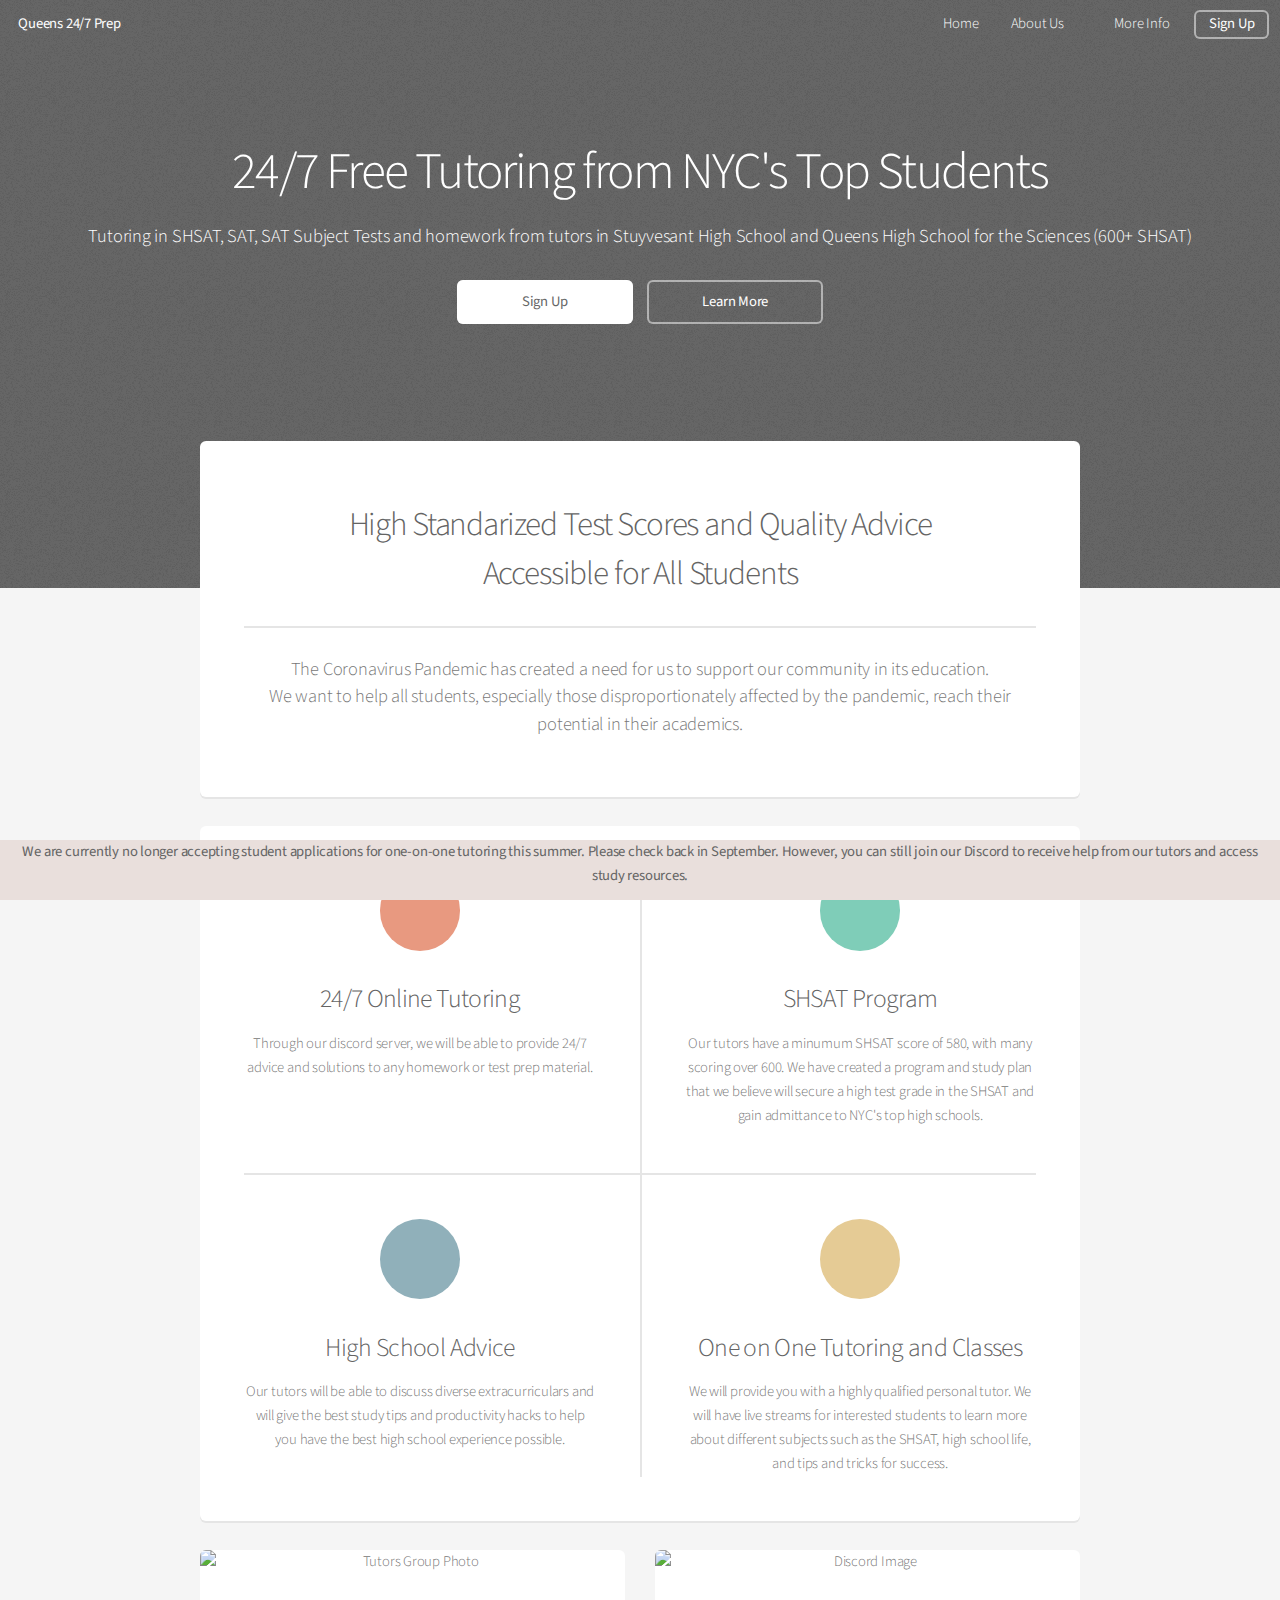
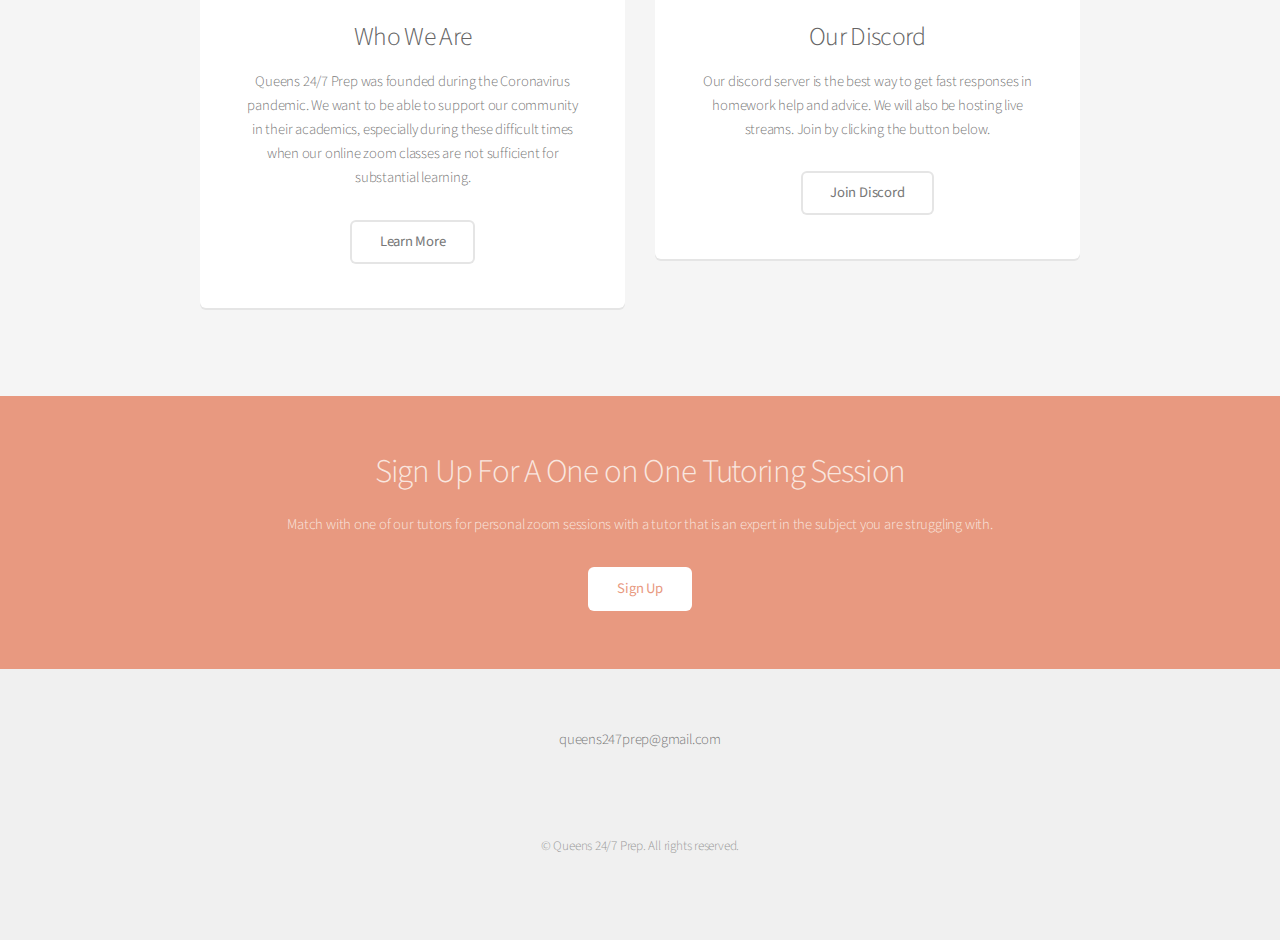
==== commit b786c9a4: "Update index.html" ====
--- a/index.html
+++ b/index.html
@@ -140,9 +140,15 @@
 
 					</ul>
 					<ul class="copyright">
-						<li>&copy; Queens 24/7 Prep. All rights reserved.</li><li>Design: <a href="http://html5up.net">HTML5 UP</a></li>
+						<li>&copy; Queens 24/7 Prep. All rights reserved.</li>
 					</ul>
 				</footer>
+
+				<div style= "position:fixed; bottom:0; width:100%; height:60px; background:rgb(233,223,220); text-align: center ">  
+					<p style="padding-right: 5px; padding-left: 5px;">
+						<strong> We are currently no longer accepting student applications for one-on-one tutoring this summer. Please check back in September. However, you can still join our Discord to receive help from our tutors and access study resources. </strong>
+					</p>
+				</div>
 
 		</div>
 
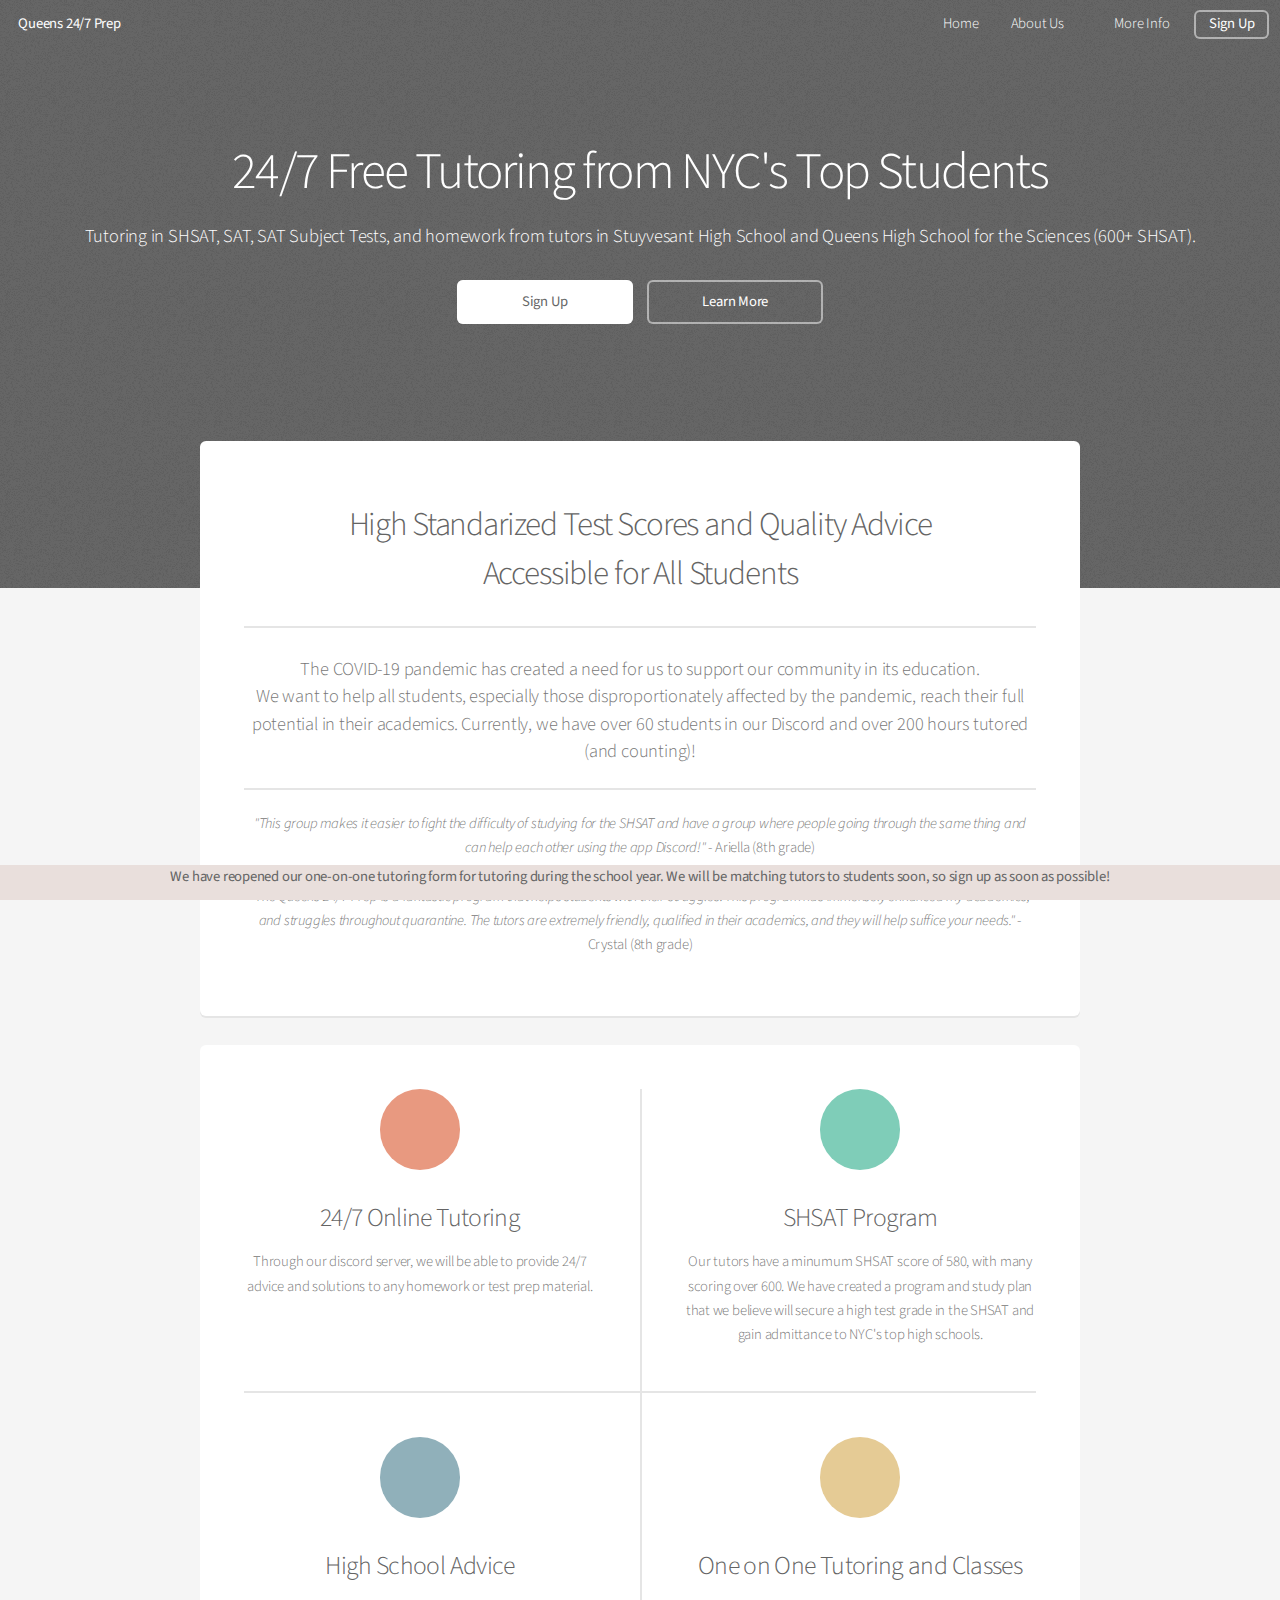
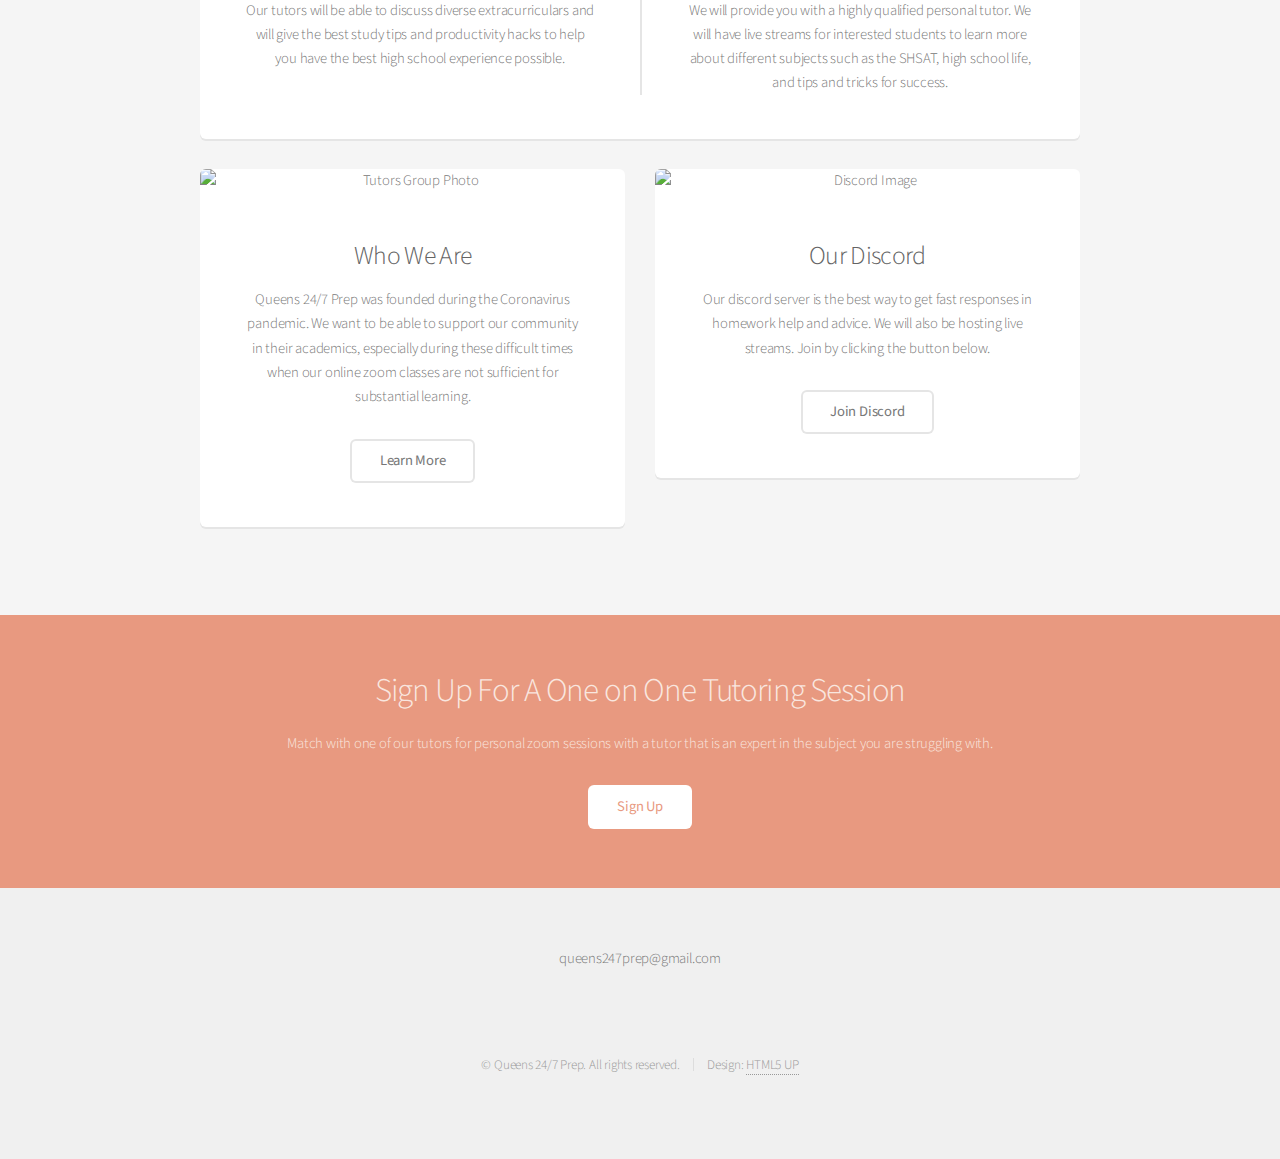
==== commit 65d06259: "Update description, forms, student quotes" ====
--- a/index.html
+++ b/index.html
@@ -39,7 +39,7 @@
 			<!-- Banner -->
 				<section id="banner">
 					<h2>24/7 Free Tutoring from NYC's Top Students</h2>
-					<p>Tutoring in SHSAT, SAT, SAT Subject Tests and homework from tutors in Stuyvesant High School and Queens High School for the Sciences (600+ SHSAT)</p>
+					<p>Tutoring in SHSAT, SAT, SAT Subject Tests, and homework from tutors in Stuyvesant High School and Queens High School for the Sciences (600+ SHSAT).</p>
 					<ul class="actions special">
 						<li><a href="signup.html" class="button primary">Sign Up</a></li>
 						<li><a href="about_us.html" class="button">Learn More</a></li>
@@ -54,8 +54,13 @@
 							<h2>High Standarized Test Scores and Quality Advice
 							<br />
 							Accessible for All Students</h2>
-							<p>The Coronavirus Pandemic has created a need for us to support our community in its education.<br />
-							We want to help all students, especially those disproportionately affected by the pandemic, reach their potential in their academics.</p>
+							<p>The COVID-19 pandemic has created a need for us to support our community in its education.<br />
+							We want to help all students, especially those disproportionately affected by the pandemic, reach their full potential in their academics. Currently, we have over 60 students in our Discord and over 200 hours tutored (and counting)!</p>
+							
+								<p> <i> "This group makes it easier to fight the difficulty of studying for the SHSAT and have a group where people going through the same thing and can help each other using the app Discord!" </i> - Ariella (8th grade) 
+								<br> <br>
+								<i> "The Queens 24/7 Prep is a fantastic program that helps students with their struggles. This program has immensely enhanced my academics, and struggles throughout quarantine. The tutors are extremely friendly, qualified in their academics, and they will help suffice your needs." </i>  - Crystal (8th grade) </p>
+
 						</header>
 						<span class="image featured"><img src="images/pic01.jpg" alt="" /></span>
 					</section>
@@ -140,15 +145,16 @@
 
 					</ul>
 					<ul class="copyright">
-						<li>&copy; Queens 24/7 Prep. All rights reserved.</li>
+						<li>&copy; Queens 24/7 Prep. All rights reserved.</li><li>Design: <a href="http://html5up.net">HTML5 UP</a></li>
 					</ul>
 				</footer>
 
-				<div style= "position:fixed; bottom:0; width:100%; height:60px; background:rgb(233,223,220); text-align: center ">  
+				<div style= "position:fixed; bottom:0; width:100%; height:35px; background:rgb(233,223,220); text-align: center ">  
 					<p style="padding-right: 5px; padding-left: 5px;">
-						<strong> We are currently no longer accepting student applications for one-on-one tutoring this summer. Please check back in September. However, you can still join our Discord to receive help from our tutors and access study resources. </strong>
+						<strong> We have reopened our one-on-one tutoring form for tutoring during the school year. We will be matching tutors to students soon, so sign up as soon as possible! </strong>
 					</p>
 				</div>
+
 
 		</div>
 
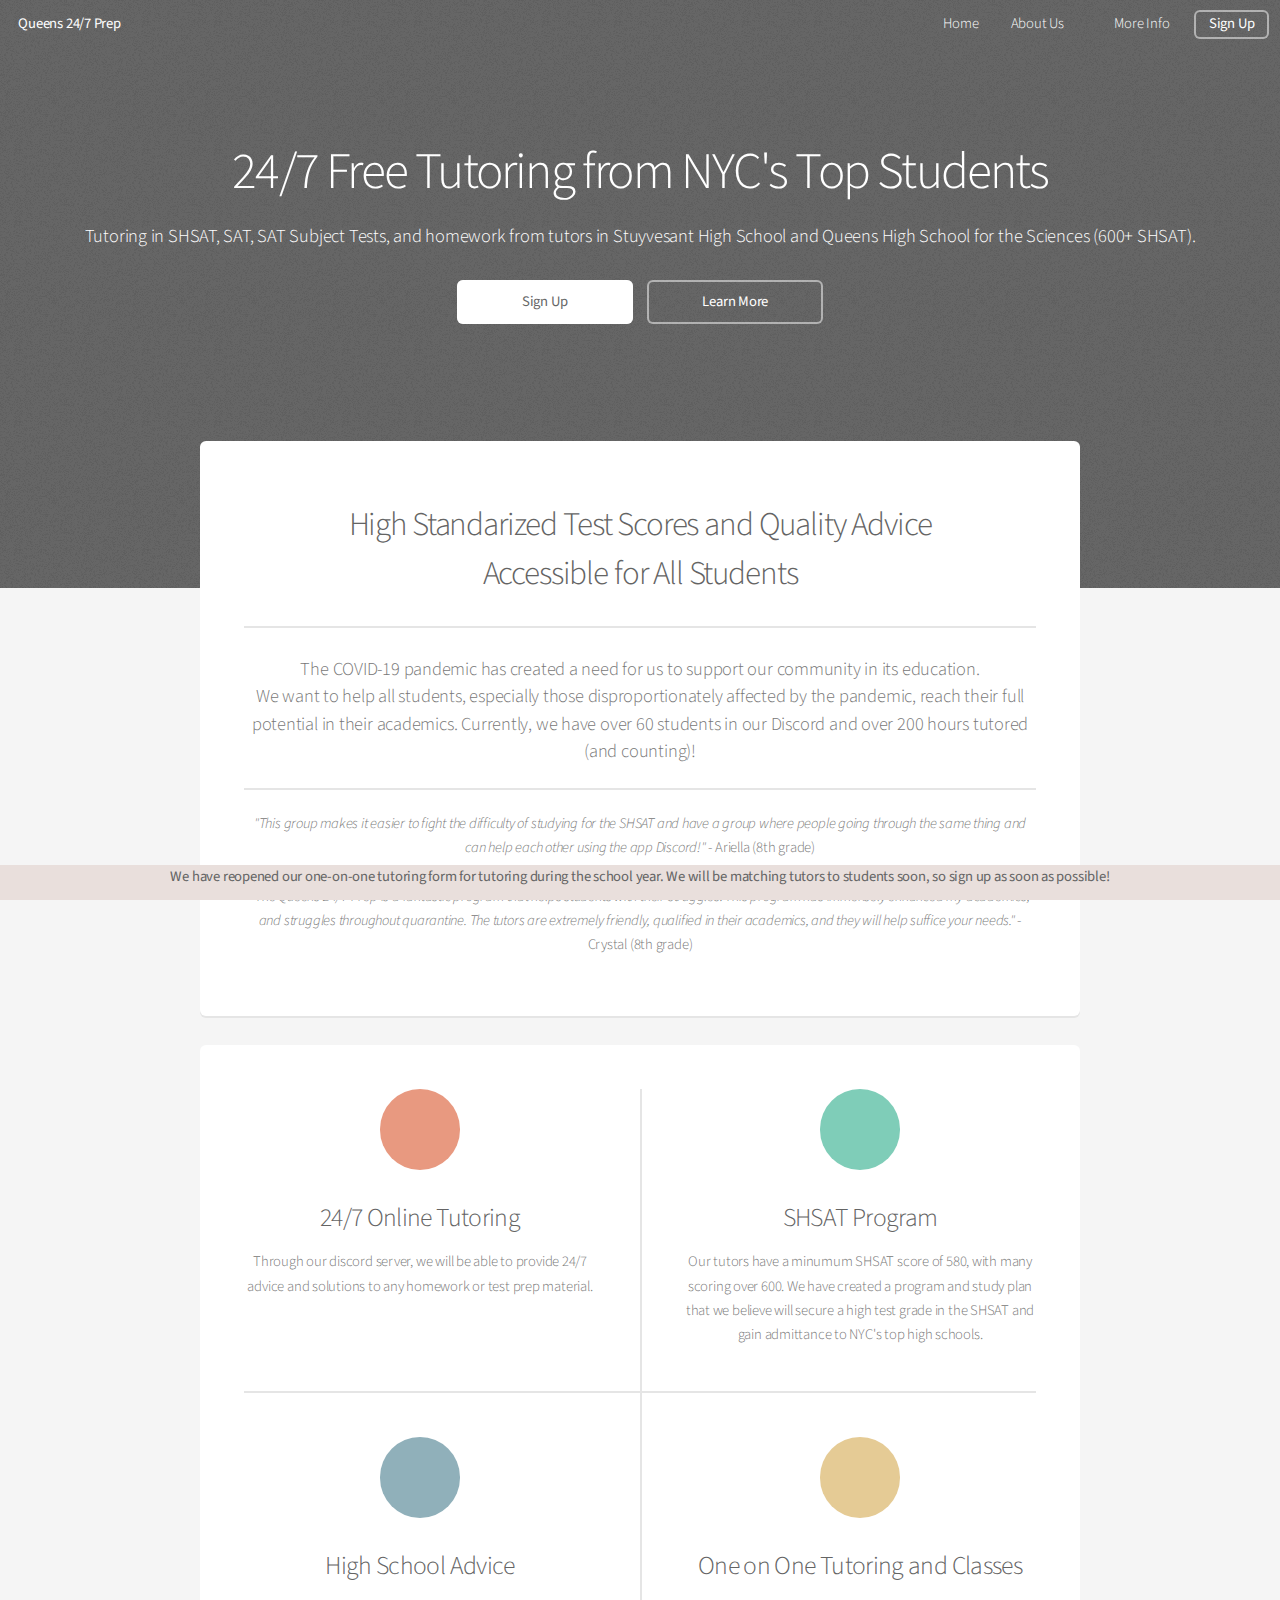
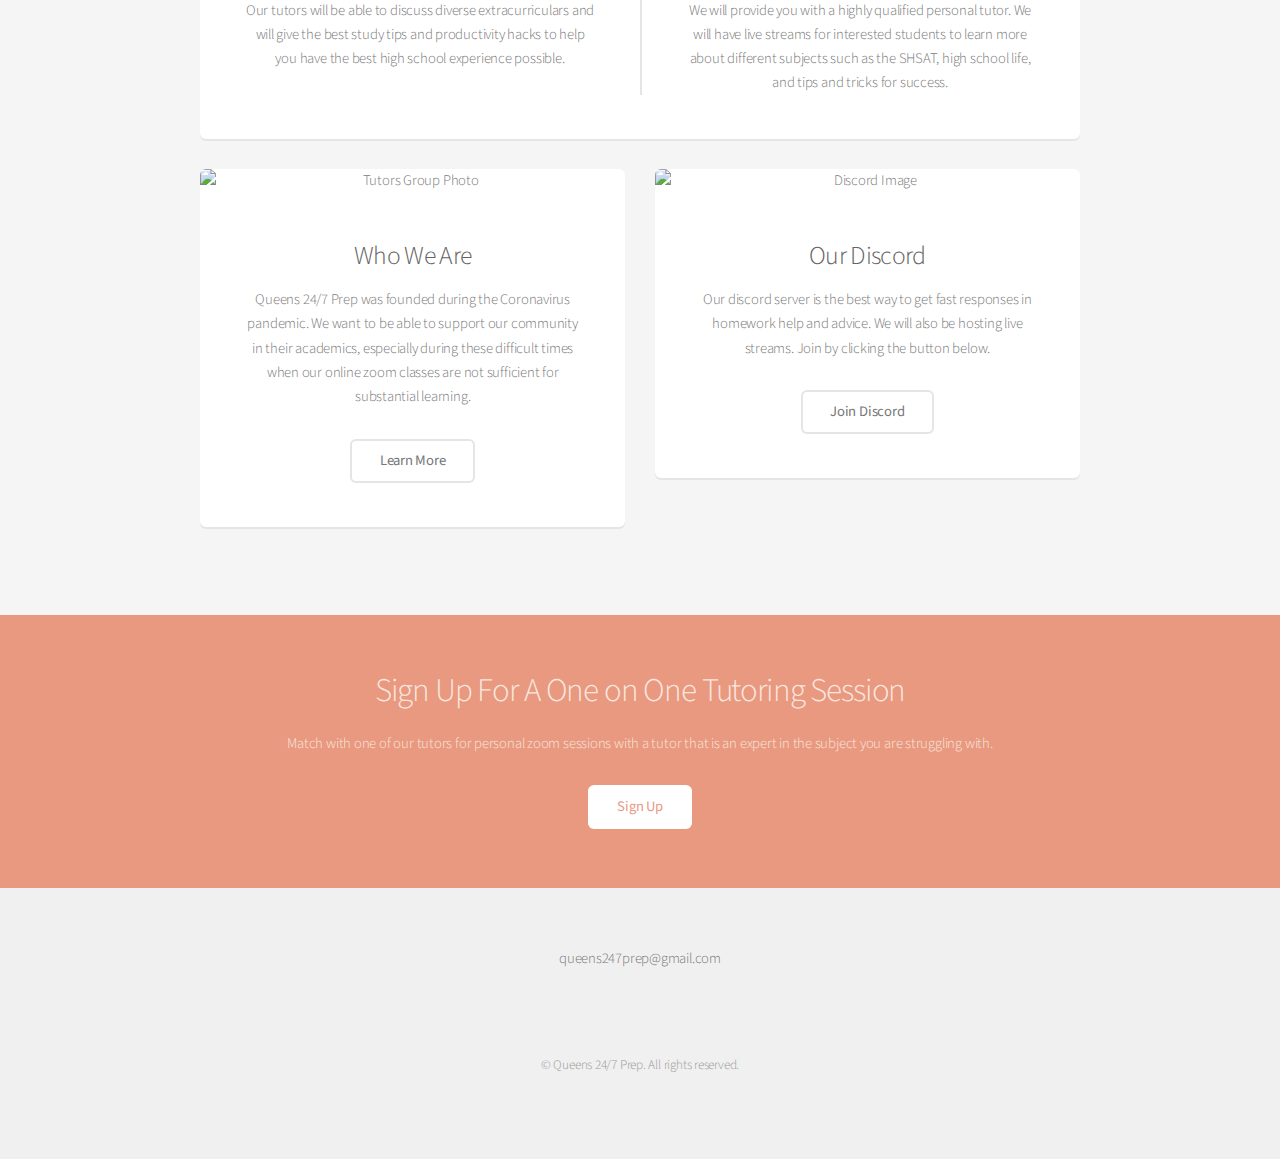
==== commit 55a33e7b: "Update description, student quotes, and forms" ====
--- a/index.html
+++ b/index.html
@@ -1,9 +1,5 @@
 <!DOCTYPE HTML>
-<!--
-	Alpha by HTML5 UP
-	html5up.net | @ajlkn
-	Free for personal and commercial use under the CCA 3.0 license (html5up.net/license)
--->
+
 <html>
 	<head>
 		<title>Queens 24/7 Prep</title>
@@ -145,7 +141,7 @@
 
 					</ul>
 					<ul class="copyright">
-						<li>&copy; Queens 24/7 Prep. All rights reserved.</li><li>Design: <a href="http://html5up.net">HTML5 UP</a></li>
+						<li>&copy; Queens 24/7 Prep. All rights reserved.</li>
 					</ul>
 				</footer>
 
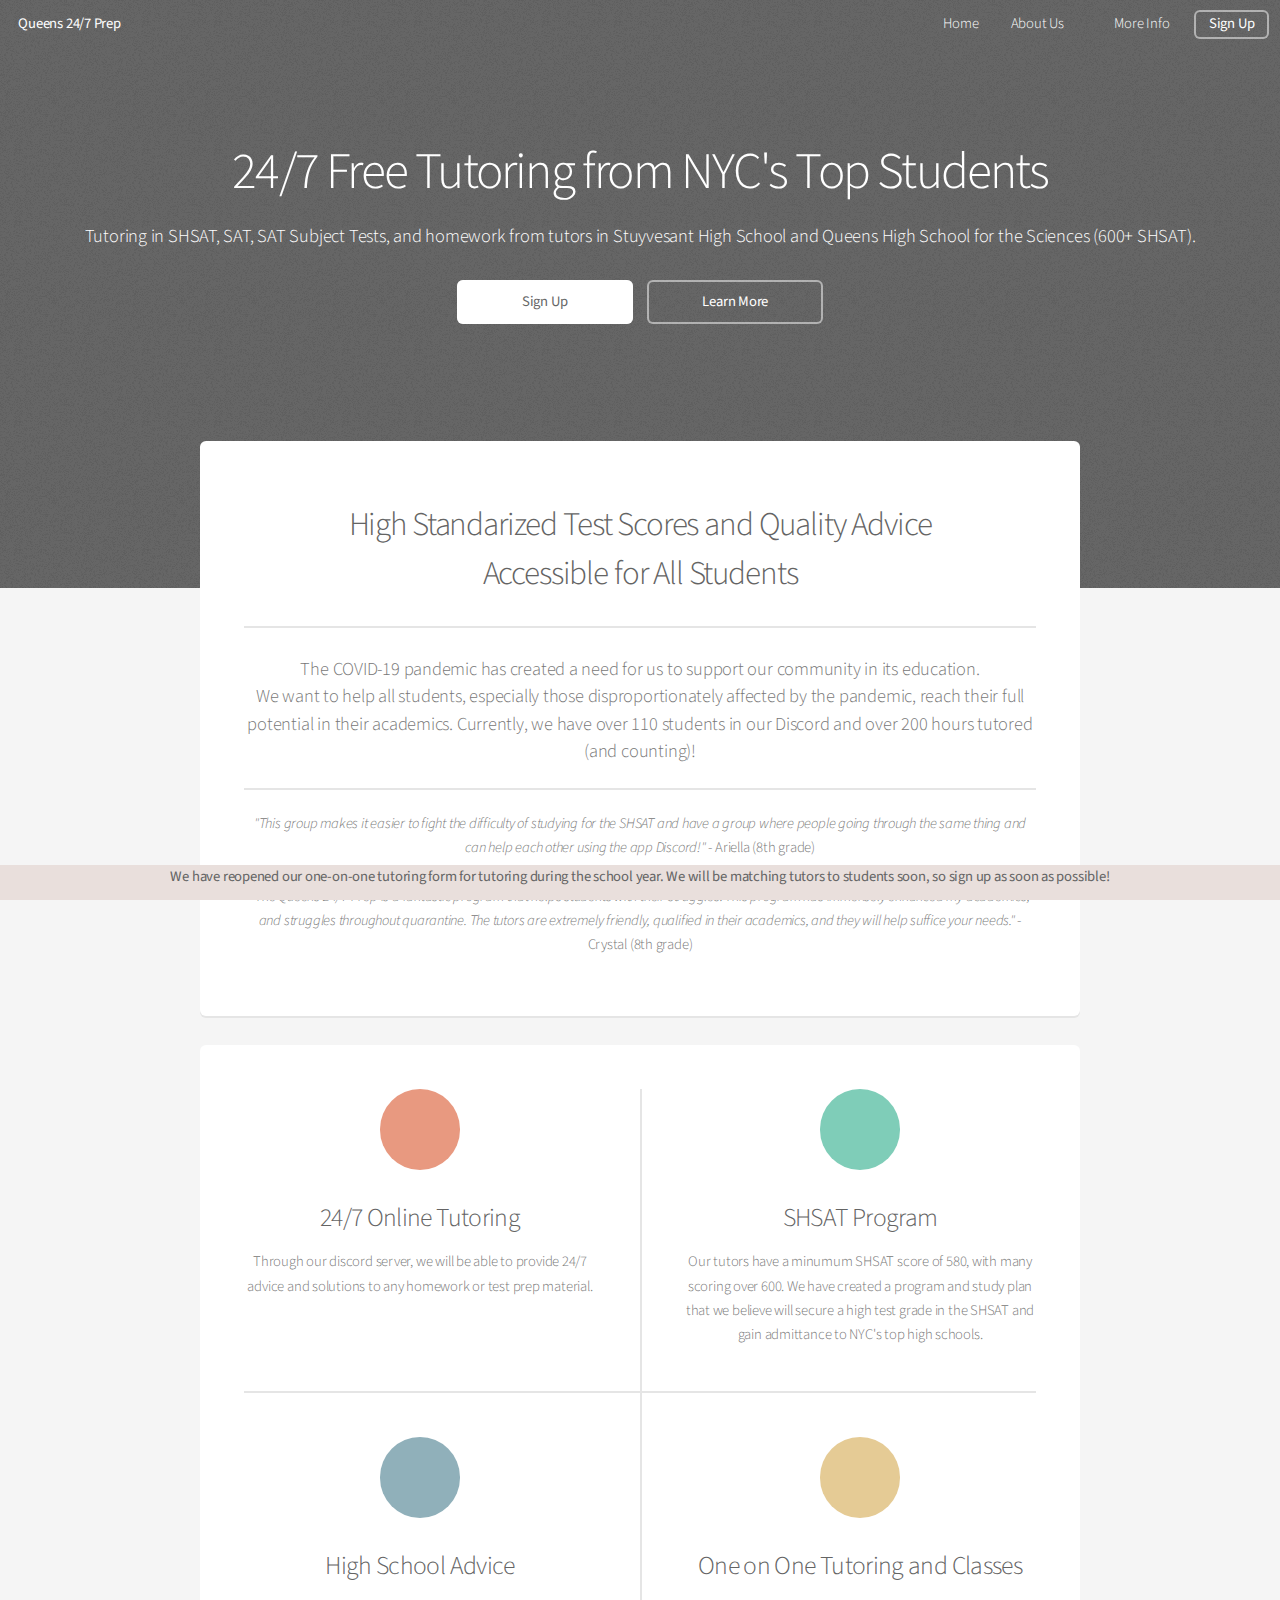
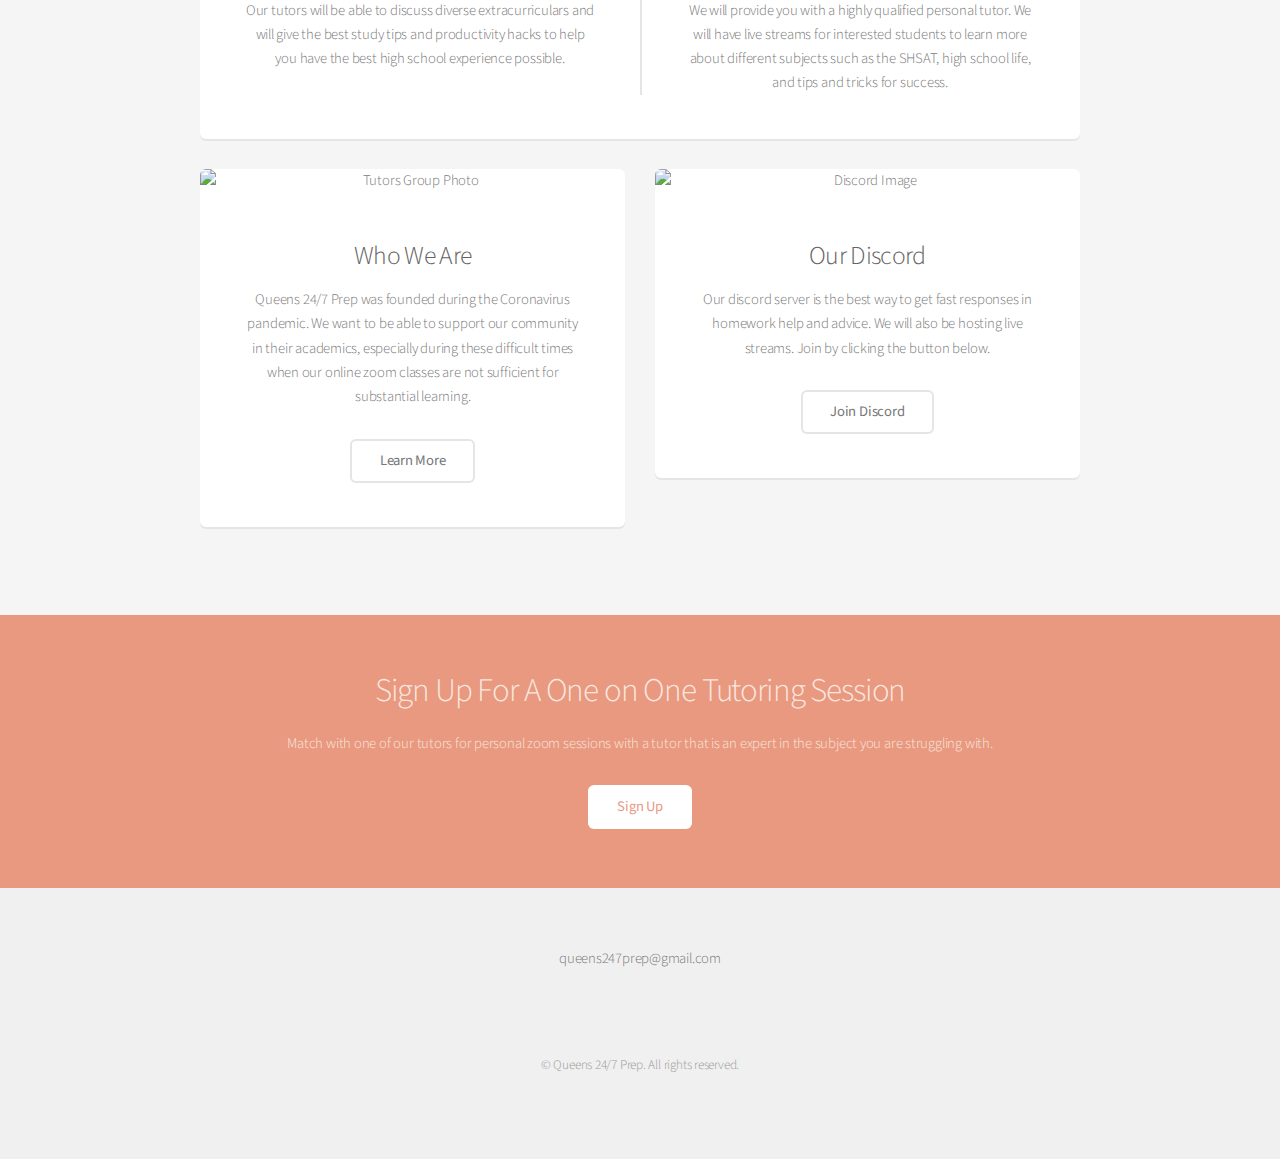
==== commit 353dff1f: "Update index.html" ====
--- a/index.html
+++ b/index.html
@@ -51,7 +51,7 @@
 							<br />
 							Accessible for All Students</h2>
 							<p>The COVID-19 pandemic has created a need for us to support our community in its education.<br />
-							We want to help all students, especially those disproportionately affected by the pandemic, reach their full potential in their academics. Currently, we have over 60 students in our Discord and over 200 hours tutored (and counting)!</p>
+							We want to help all students, especially those disproportionately affected by the pandemic, reach their full potential in their academics. Currently, we have over 110 students in our Discord and over 200 hours tutored (and counting)!</p>
 							
 								<p> <i> "This group makes it easier to fight the difficulty of studying for the SHSAT and have a group where people going through the same thing and can help each other using the app Discord!" </i> - Ariella (8th grade) 
 								<br> <br>
--- a/assets/css/main.css
+++ b/assets/css/main.css
@@ -1,13 +1,7 @@
 @import url("fontawesome-all.min.css");
 @import url("https://fonts.googleapis.com/css?family=Source+Sans+Pro:300,400,300italic,400italic");
 
-/*
-	Alpha by HTML5 UP
-	html5up.net | @ajlkn
-	Free for personal and commercial use under the CCA 3.0 license (html5up.net/license)
-*/
-
-/* Reset */
+
 
 /* Based on meyerweb.com/eric/tools/css/reset (v2.0 | 20110126 | License: public domain) */
 
@@ -2466,12 +2460,18 @@
 			padding: 0 0 1em 1.5em;
 			top: 0.25em;
 		}
-		.image.joseph{
-			max-width: 100%;
+		.logga {
+			width: 100px;
+			height: 100px;
+			border: 0px solid #000;
+			margin-left: auto;
+			margin-right: auto;
+		}
+		
+		.logga img {
+			width: 40%;
 			height: auto;
-			float: right;
-			padding: 0 50px 1em 50px;
-			top: 0.25em;
+			text-decoration: none !important;
 		}
 
 		.image.fit {
@@ -3901,4 +3901,4 @@
 				padding: 2.5em 1em 3em 1em;
 			}
 
-	}+	}
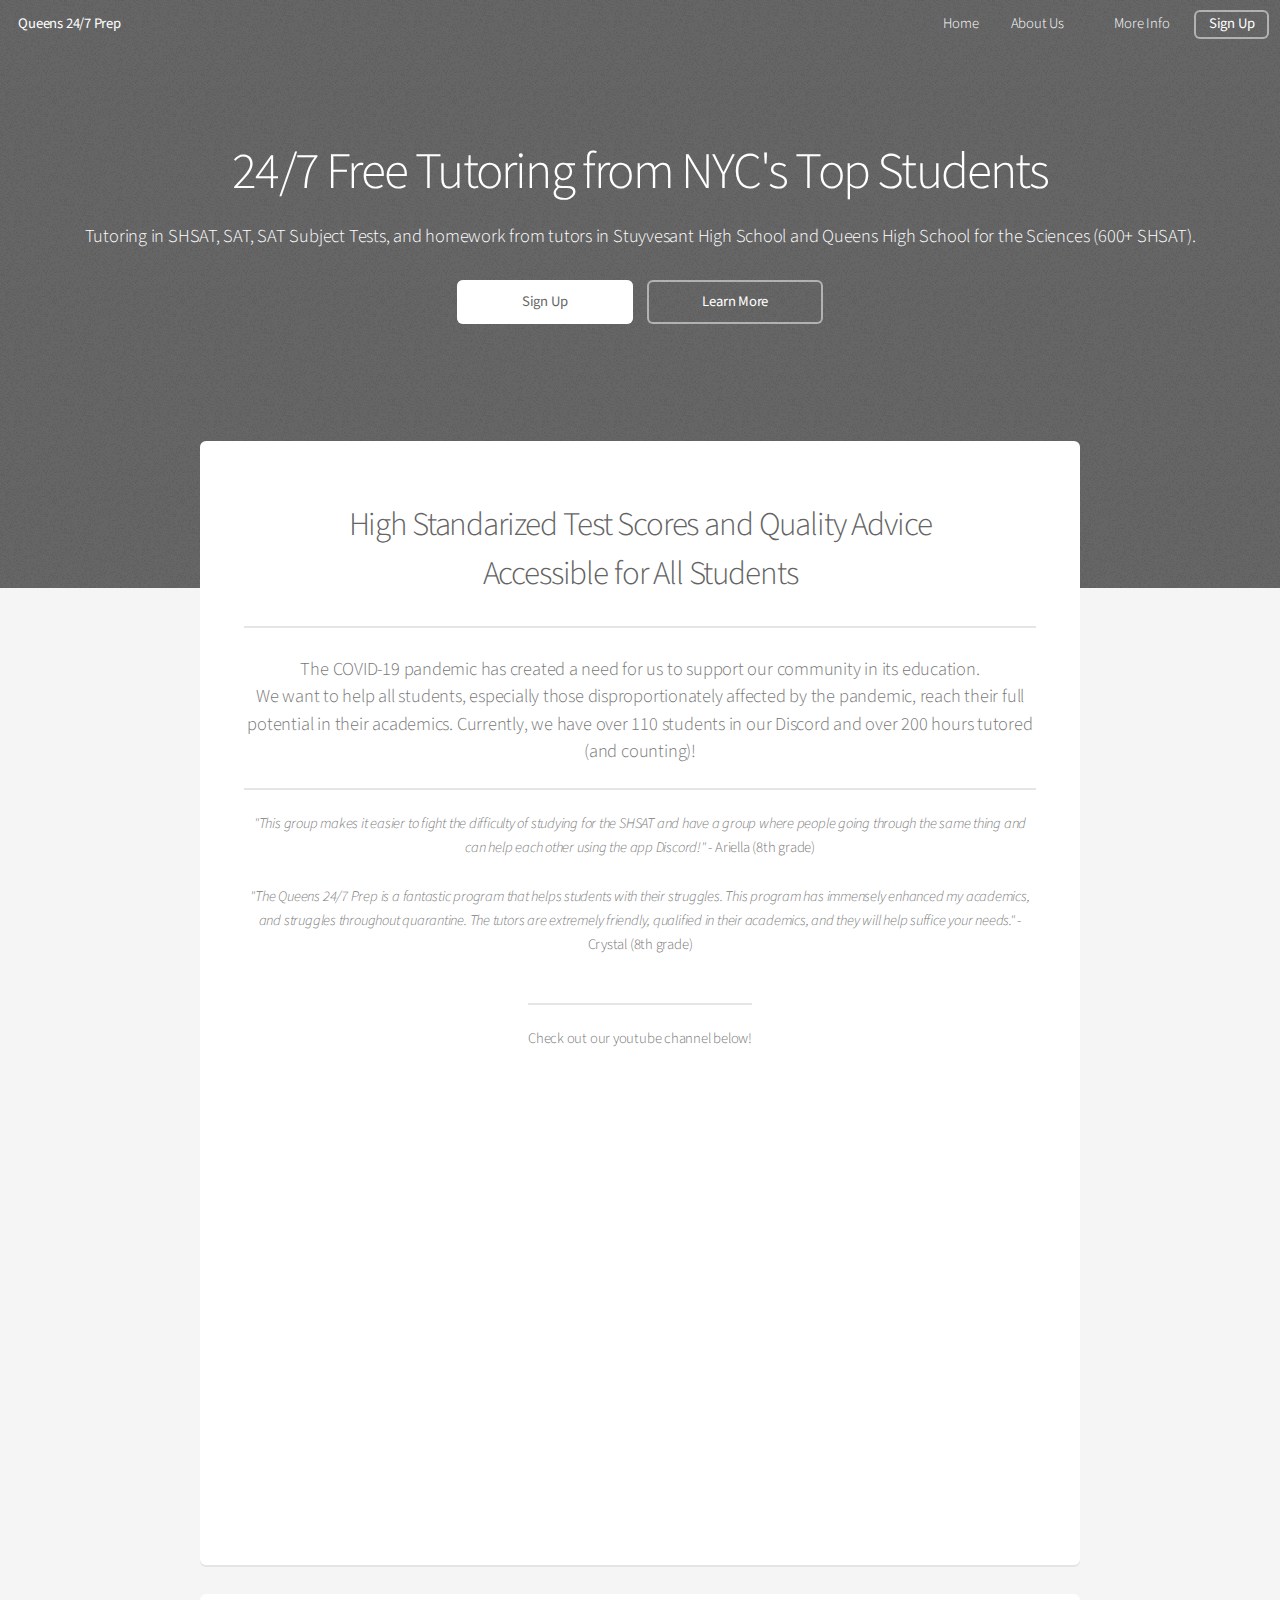
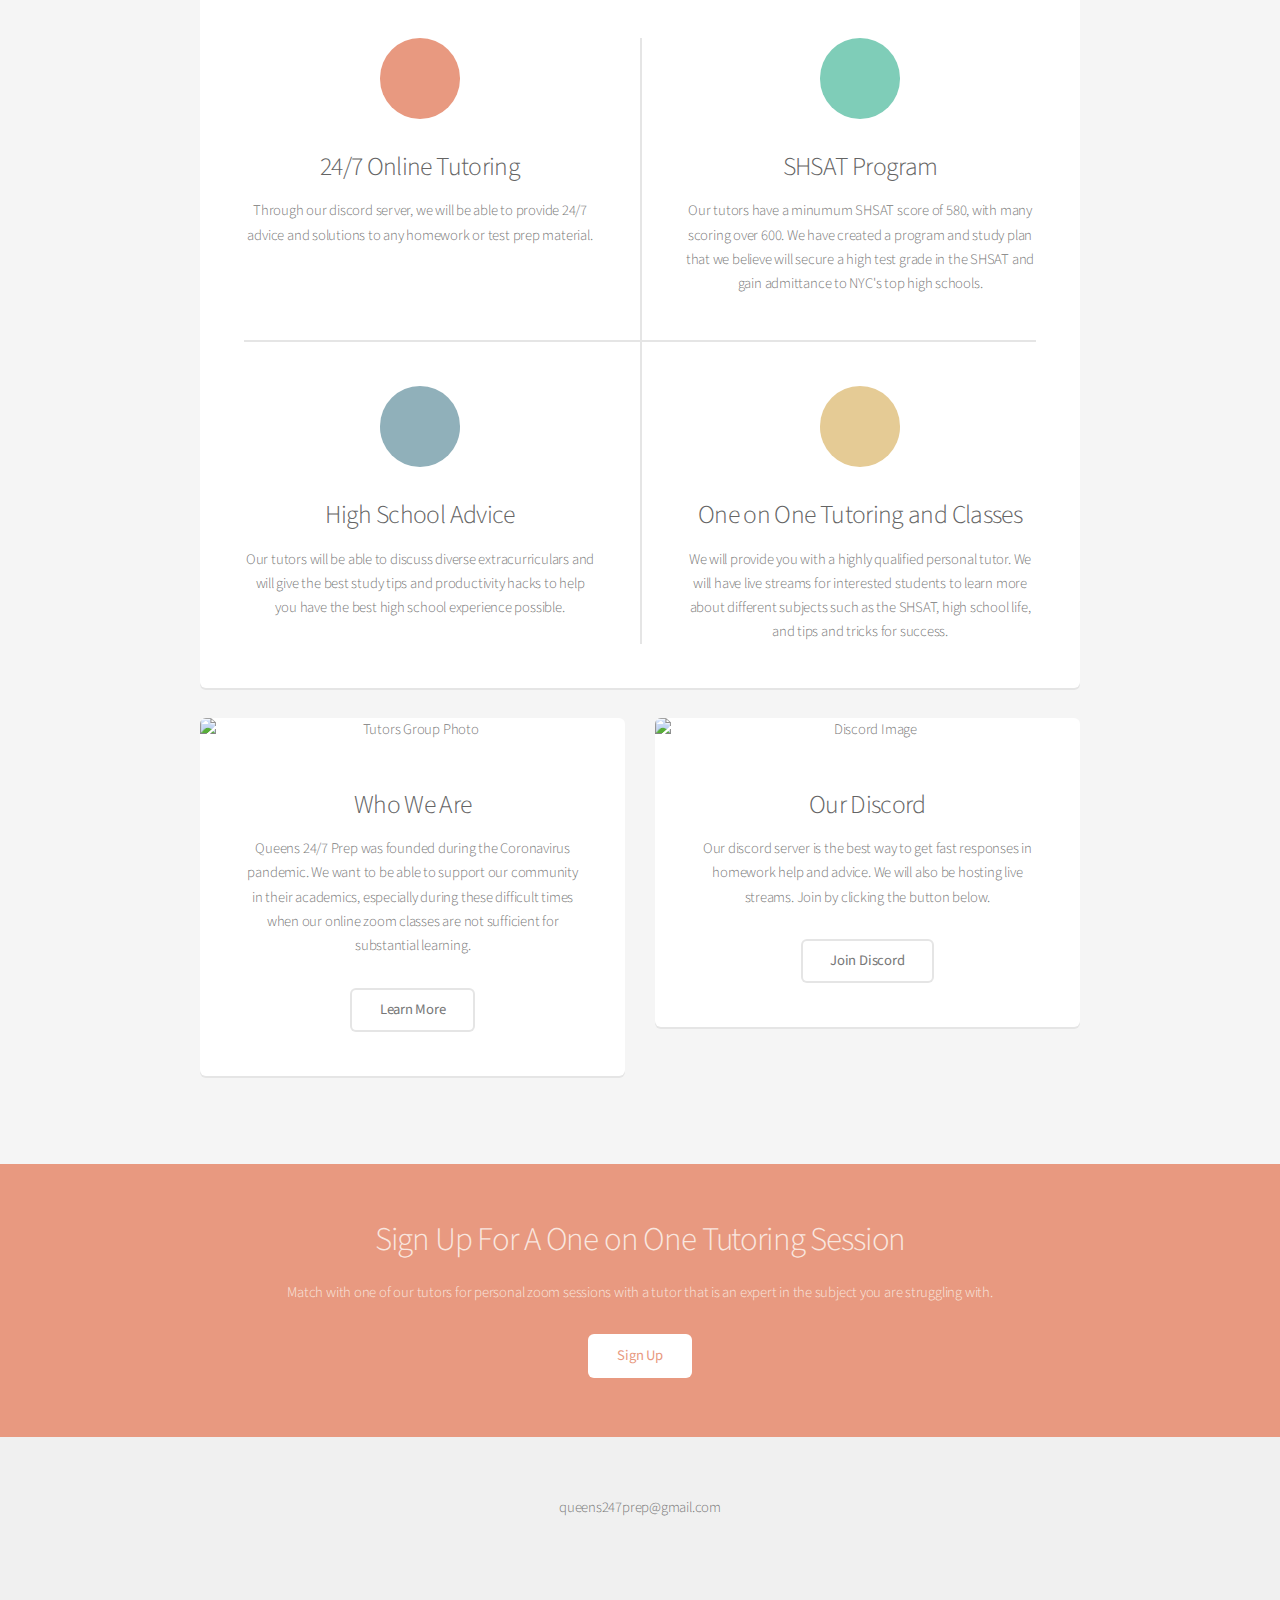
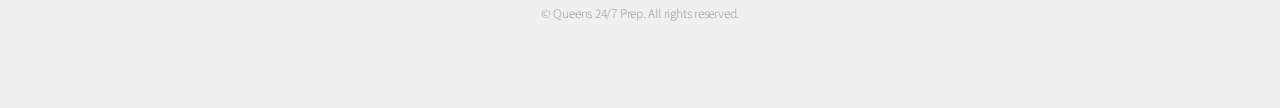
==== commit ce4a8787: "added Video" ====
--- a/index.html
+++ b/index.html
@@ -56,9 +56,11 @@
 								<p> <i> "This group makes it easier to fight the difficulty of studying for the SHSAT and have a group where people going through the same thing and can help each other using the app Discord!" </i> - Ariella (8th grade) 
 								<br> <br>
 								<i> "The Queens 24/7 Prep is a fantastic program that helps students with their struggles. This program has immensely enhanced my academics, and struggles throughout quarantine. The tutors are extremely friendly, qualified in their academics, and they will help suffice your needs." </i>  - Crystal (8th grade) </p>
+								<br> <br>
+								<p>Check out our youtube channel below!</p>
 
 						</header>
-						<span class="image featured"><img src="images/pic01.jpg" alt="" /></span>
+						<iframe  class = "video featured" src="https://www.youtube.com/embed/T0Ke2j3YQYk" frameborder="0" allow="accelerometer; autoplay; clipboard-write; encrypted-media; gyroscope; picture-in-picture" allowfullscreen></iframe>
 					</section>
 
 					<section class="box special features">
@@ -145,12 +147,6 @@
 					</ul>
 				</footer>
 
-				<div style= "position:fixed; bottom:0; width:100%; height:35px; background:rgb(233,223,220); text-align: center ">  
-					<p style="padding-right: 5px; padding-left: 5px;">
-						<strong> We have reopened our one-on-one tutoring form for tutoring during the school year. We will be matching tutors to students soon, so sign up as soon as possible! </strong>
-					</p>
-				</div>
-
 
 		</div>
 
--- a/assets/css/main.css
+++ b/assets/css/main.css
@@ -4,6 +4,7 @@
 
 
 /* Based on meyerweb.com/eric/tools/css/reset (v2.0 | 20110126 | License: public domain) */
+
 
 	html, body, div, span, applet, object,
 	iframe, h1, h2, h3, h4, h5, h6, p, blockquote,
@@ -2322,7 +2323,6 @@
 		.box.special {
 			text-align: center;
 		}
-
 		.box .image.featured {
 			border-radius: 0;
 			display: block;
@@ -2346,16 +2346,32 @@
 				.box .image.featured:first-child img {
 					border-radius: 6px 6px 0 0;
 				}
-
-			.box .image.featured:last-child {
-				border-radius: 0 0 6px 6px;
-				margin-bottom: -3em;
-				margin-top: 3em;
-			}
-
-				.box .image.featured:last-child img {
-					border-radius: 0 0 6px 6px;
-				}
+		.box .video.featured {
+					border-radius: 0;
+					display: block;
+					margin: 3em 0 3em -3em;
+					position: relative;
+					width: calc(100% + 6em);
+					height:25em;
+				}
+		
+					.box .video.featured img {
+						border-radius: 0;
+						display: block;
+						width: 100%;
+					}
+		
+					.box .video.featured:first-child {
+						border-radius: 6px 6px 0 0;
+						margin-bottom: 3em;
+						margin-top: -3em;
+					}
+		
+						.box .video.featured:first-child img {
+							border-radius: 6px 6px 0 0;
+						}
+
+
 
 /* Icon */
 
@@ -3740,6 +3756,20 @@
 						margin-bottom: -2em;
 						margin-top: 2em;
 					}
+					.box .video.featured {
+						margin-left: -2em;
+						width: calc(100% + 4em);
+					}
+	
+						.box .video.featured:first-child {
+							margin-bottom: 2em;
+							margin-top: -2em;
+						}
+	
+						.box .video.featured:last-child {
+							margin-bottom: -2em;
+							margin-top: 2em;
+						}
 
 		/* Banner */
 
@@ -3862,7 +3892,27 @@
 					margin: 3em 0 0 0 !important;
 					padding: 3em 0 0 0 !important;
 				}
-
+				
+				
+				.box .video.featured {
+					border-radius: 0;
+					margin-left: -1em;
+					width: calc(100% + 2em);
+				}
+
+					.box .video.featured img {
+						border-radius: 0 !important;
+					}
+
+					.box .video.featured:first-child {
+						margin-bottom: 3em;
+						margin-top: -3em;
+					}
+
+					.box .video.featured:last-child {
+						margin-bottom: -3em;
+						margin-top: 3em;
+					}
 				.box .image.featured {
 					border-radius: 0;
 					margin-left: -1em;
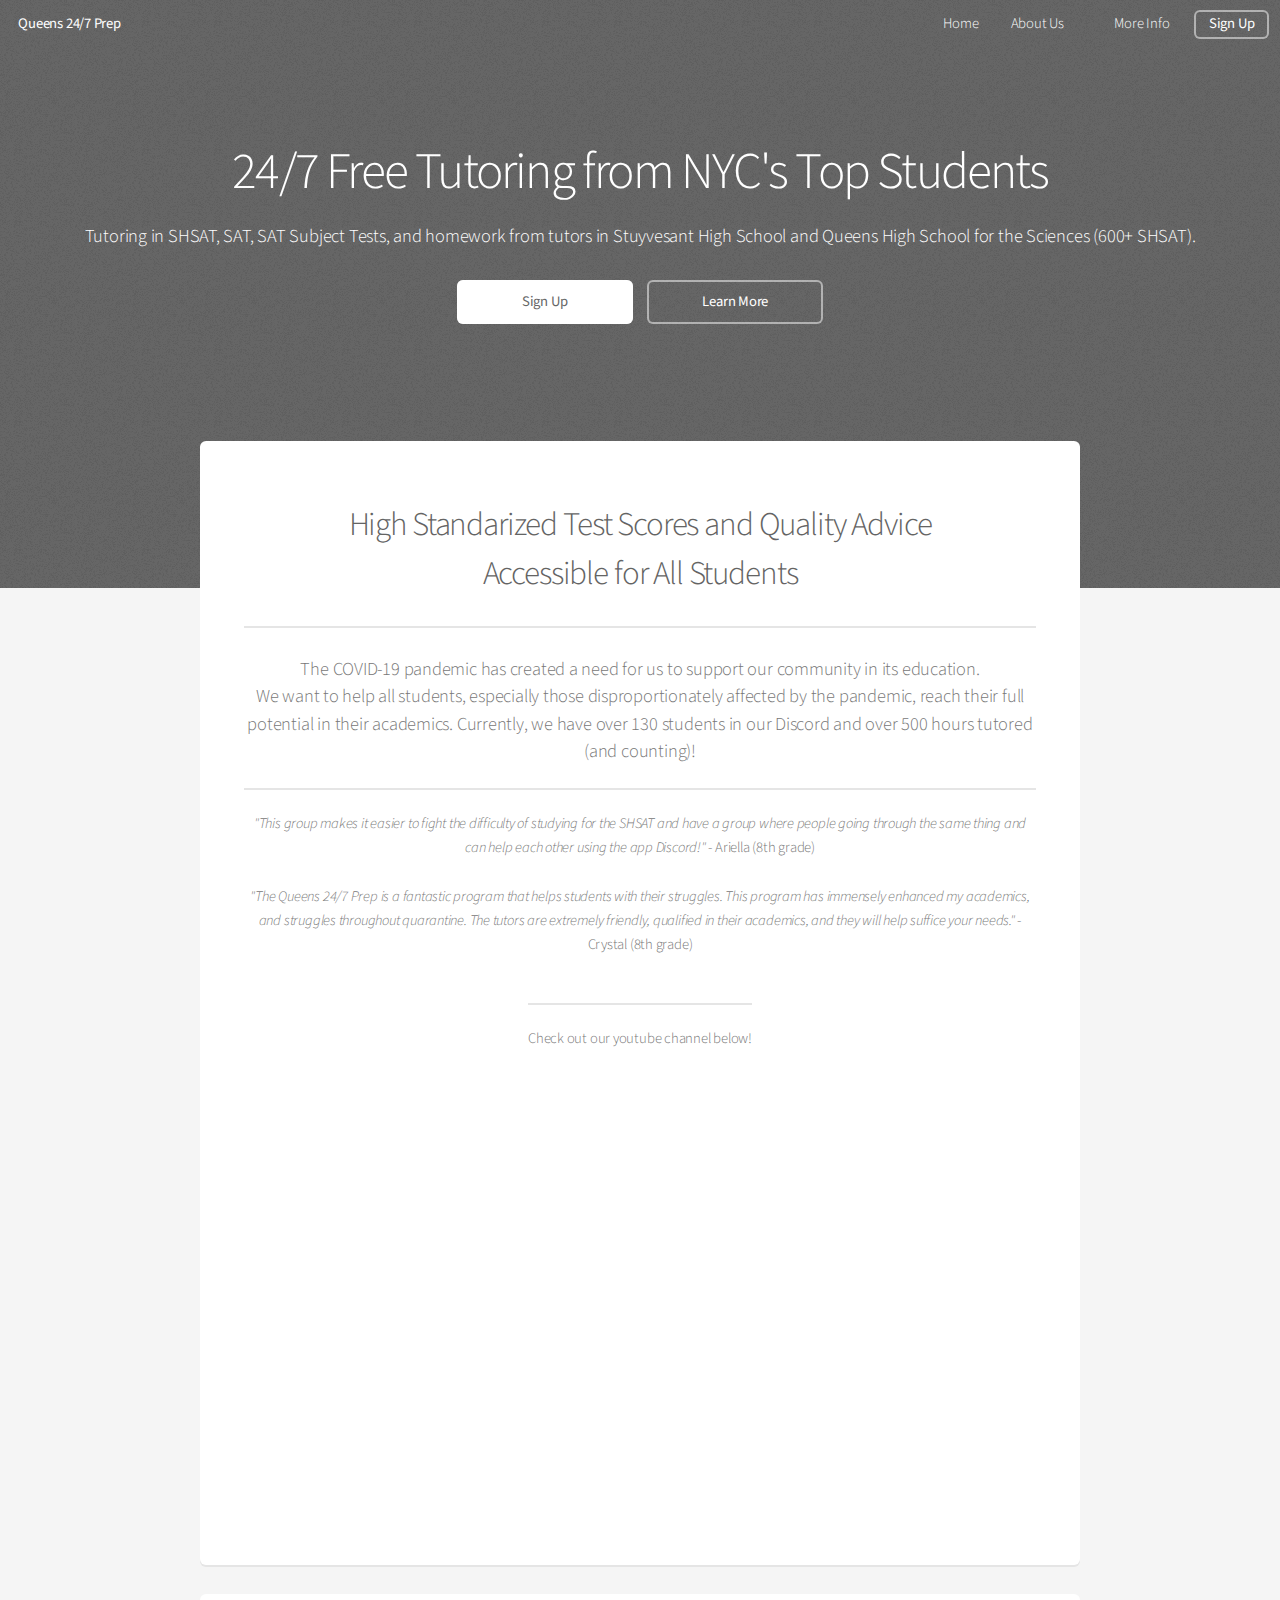
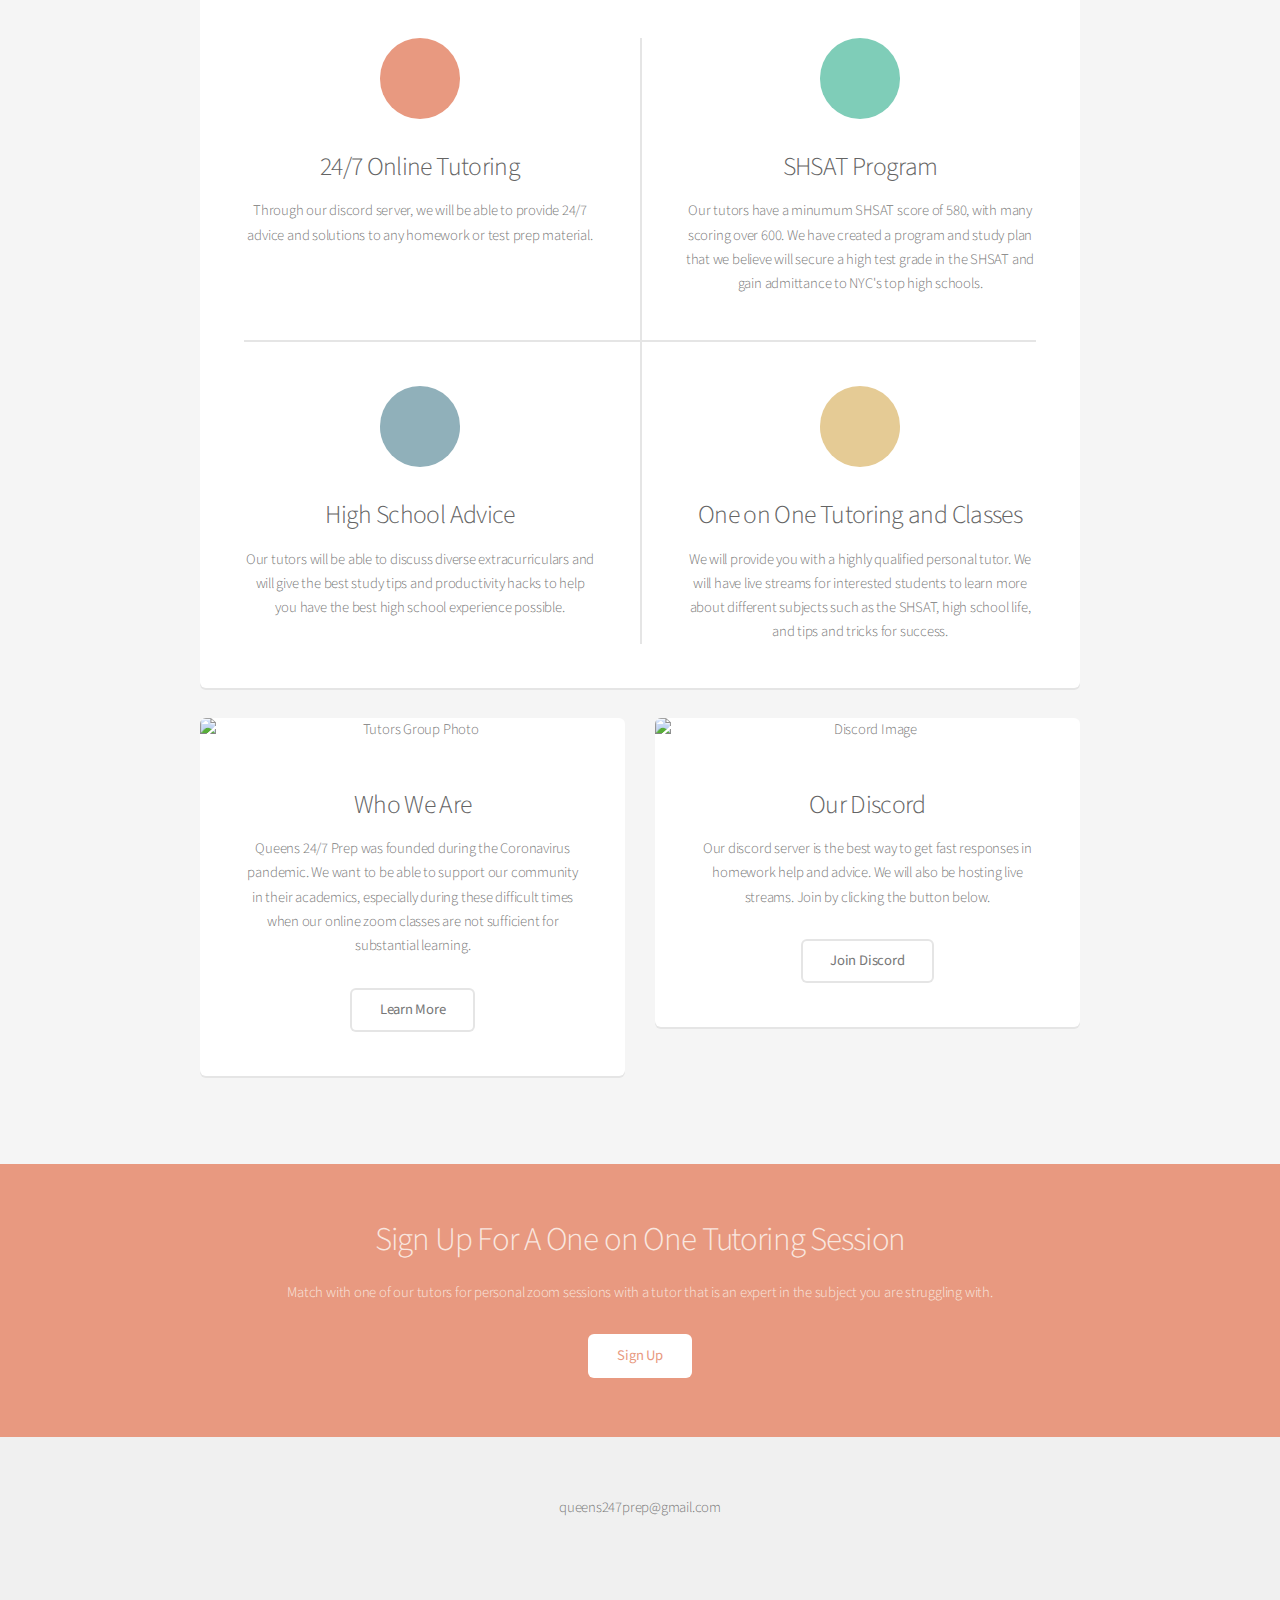
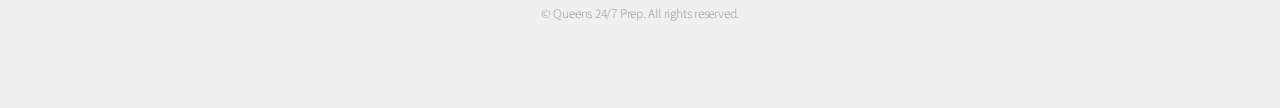
==== commit 68cffca8: "Update index.html" ====
--- a/index.html
+++ b/index.html
@@ -51,7 +51,7 @@
 							<br />
 							Accessible for All Students</h2>
 							<p>The COVID-19 pandemic has created a need for us to support our community in its education.<br />
-							We want to help all students, especially those disproportionately affected by the pandemic, reach their full potential in their academics. Currently, we have over 110 students in our Discord and over 200 hours tutored (and counting)!</p>
+							We want to help all students, especially those disproportionately affected by the pandemic, reach their full potential in their academics. Currently, we have over 130 students in our Discord and over 500 hours tutored (and counting)!</p>
 							
 								<p> <i> "This group makes it easier to fight the difficulty of studying for the SHSAT and have a group where people going through the same thing and can help each other using the app Discord!" </i> - Ariella (8th grade) 
 								<br> <br>
